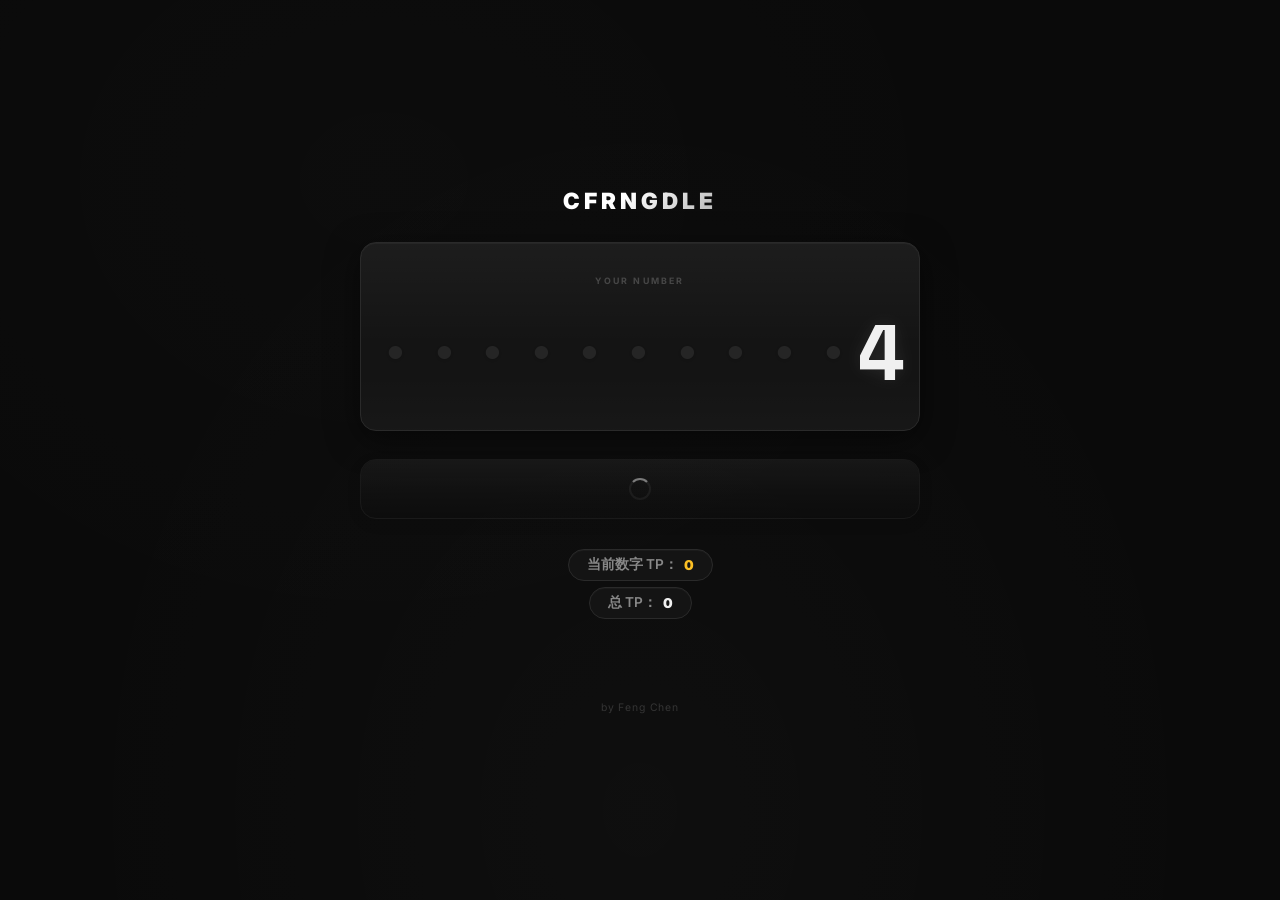
==== index.html @ b54a97be "Add files via upload" ====
<!DOCTYPE html>
<html lang="zh-CN">
<head>
    <meta charset="UTF-8" />
    <meta name="viewport" content="width=device-width, initial-scale=1.0" />
    <title>CFRNGDLE 1.0</title>

    <link rel="preconnect" href="https://fonts.googleapis.com" />
    <link rel="preconnect" href="https://fonts.gstatic.com" crossorigin />
    <link href="https://fonts.googleapis.com/css2?family=Inter:opsz,wght@14..32,400;14..32,700;14..32,900&family=Space+Mono:wght@400;700&display=swap" rel="stylesheet" />
    <link rel="stylesheet" href="style.css" />
</head>
<body>

    <div class="app" role="main">
        <h1 class="title">CFRNGDLE</h1>

        <div class="number-card" id="numberCard">
            <div class="number-card__label">Your Number</div>
            <div class="number-card__digits" id="digitsContainer">
                <!-- 11 个占位符，JS 会填充 -->
            </div>
        </div>

        <button class="btn-generate" id="generateBtn" aria-label="生成新的11位随机数">
            <span class="btn__text">Generate</span>
            <span class="btn__spinner"></span>
        </button>

        <!-- 徽章 & 得分区域 -->
        <div class="badge-area" id="badgeArea">
            <div class="badge-area__scores">
                <div class="badge-score-item">
                    <span class="badge-score-label">当前数字 TP：</span>
                    <span class="badge-score-value" id="currentScore">0</span>
                </div>
                <div class="badge-score-item">
                    <span class="badge-score-label">总 TP：</span>
                    <span class="badge-score-value" id="totalScore">0</span>
                </div>
            </div>
            <div class="badge-list" id="badgeList"></div>
        </div>

        <div class="footer">by Feng Chen</div>
    </div>

    <script src="badge-utils.js"></script>
    <script src="badge-defs.js"></script>
    <script src="badges.js"></script>
    <script src="app.js"></script>
</body>
</html>
---- style.css ----
/* ===== 完全复刻原版 RNGdle 样式 ===== */
*,
*::before,
*::after {
    margin: 0;
    padding: 0;
    box-sizing: border-box;
}

:root {
    /* 原版色彩变量（取自 rngdle.com） */
    --background: #0a0a0a;
    --surface: #141414;
    --surface-raised: #1e1e1e;
    --surface-dim: #0f0f0f;
    --outline: #2a2a2a;
    --outline-strong: #4a4a4a;
    --prose: #f0f0f0;
    --prose-2: #b8b8b8;
    --prose-3: #5a5a5a;
    --radius: 16px;
    --font-ui: 'Inter', -apple-system, BlinkMacSystemFont, sans-serif;
    --font-mono: 'Space Mono', 'Courier New', monospace;

    /* 九种稀有度颜色（完全匹配原版） */
    --rarity-平庸: #b0b0b0;
    --rarity-普通: #6ee7b7;
    --rarity-罕见: #93c5fd;
    --rarity-稀有: #a78bfa;
    --rarity-史诗: #fbbf24;
    --rarity-传说: #f472b6;
    --rarity-神话: #34d399;
    --rarity-超越: #60a5fa;
    --rarity-终结: #f87171;
}

html {
    font-size: 16px;
    -webkit-font-smoothing: antialiased;
}

body {
    background: var(--background);
    color: var(--prose);
    font-family: var(--font-ui);
    min-height: 100dvh;
    display: flex;
    align-items: center;
    justify-content: center;
    padding: 20px;
    /* 原版背景径向渐变 – 更淡的辉光 */
    background-image:
        radial-gradient(ellipse at 50% 90%, rgba(255, 255, 255, 0.018) 0%, transparent 65%),
        radial-gradient(ellipse at 30% 20%, rgba(255, 255, 255, 0.01) 0%, transparent 50%);
}

.app {
    width: 100%;
    max-width: 560px;
    display: flex;
    flex-direction: column;
    align-items: center;
    gap: 28px;
}

/* ===== 标题 ===== */
.title {
    font-size: 1.4rem;
    font-weight: 900;
    letter-spacing: 0.18em;
    text-transform: uppercase;
    color: var(--prose);
    text-align: center;
    background: linear-gradient(135deg, #fff 40%, var(--prose-2) 100%);
    -webkit-background-clip: text;
    -webkit-text-fill-color: transparent;
    background-clip: text;
    filter: drop-shadow(0 0 30px rgba(255, 255, 255, 0.04));
}

/* ===== 数字卡片（完全原版细节） ===== */
.number-card {
    width: 100%;
    background: var(--surface);
    border: 1px solid var(--outline);
    border-radius: var(--radius);
    padding: 32px 20px 28px;
    display: flex;
    flex-direction: column;
    align-items: center;
    gap: 6px;
    position: relative;
    overflow: hidden;
    transition: border-color 0.4s ease, box-shadow 0.4s ease;
    box-shadow: 0 8px 32px rgba(0, 0, 0, 0.5), inset 0 1px 0 rgba(255, 255, 255, 0.04);
}

/* 顶部光泽层 – 更柔和 */
.number-card::before {
    content: '';
    position: absolute;
    inset: -1px -1px auto -1px;
    height: 55%;
    background: linear-gradient(180deg, rgba(255, 255, 255, 0.04) 0%, transparent 100%);
    pointer-events: none;
    border-radius: var(--radius) var(--radius) 0 0;
}

/* 底部微弱反光 */
.number-card::after {
    content: '';
    position: absolute;
    inset: auto -1px -1px -1px;
    height: 30%;
    background: linear-gradient(0deg, rgba(255, 255, 255, 0.015) 0%, transparent 100%);
    pointer-events: none;
    border-radius: 0 0 var(--radius) var(--radius);
}

.number-card__label {
    font-size: 0.55rem;
    font-weight: 700;
    letter-spacing: 0.25em;
    text-transform: uppercase;
    color: var(--prose-3);
    position: relative;
    z-index: 1;
    margin-bottom: 6px;
    opacity: 0.7;
}

.number-card__digits {
    display: flex;
    justify-content: center;
    align-items: center;
    gap: 0.04em;
    font-family: var(--font-mono);
    font-weight: 700;
    font-size: clamp(2.4rem, 10vw, 4.4rem);
    letter-spacing: 0.04em;
    color: var(--prose);
    text-shadow: 0 1px 3px rgba(0, 0, 0, 0.5);
    position: relative;
    z-index: 1;
    min-height: 1.4em;
    filter: drop-shadow(0 0 8px rgba(255, 255, 255, 0.03));
}

.digit {
    display: inline-block;
    transition: color 0.15s ease, transform 0.25s cubic-bezier(0.34, 1.56, 0.64, 1), opacity 0.2s ease;
    min-width: 0.5em;
    text-align: center;
    color: var(--prose-3);
    opacity: 0.25;
    font-weight: 700;
}

.digit--active {
    color: var(--prose);
    opacity: 1;
    transform: scale(1.12);
    text-shadow: 0 0 20px rgba(255, 255, 255, 0.08);
}

.digit--revealed {
    color: var(--prose);
    opacity: 1;
    transform: scale(1);
    text-shadow: 0 0 12px rgba(255, 255, 255, 0.04);
}

.digit--leading-zero {
    opacity: 0.18 !important;
    color: var(--prose-3) !important;
    transform: scale(0.92) !important;
}

/* 卡片发光（边框和阴影） */
.number-card--glow {
    border-color: var(--outline-strong);
    box-shadow: 0 8px 40px rgba(255, 255, 255, 0.04), inset 0 0 40px rgba(255, 255, 255, 0.01);
}

/* ===== 生成按钮（原版风格） ===== */
.btn-generate {
    width: 100%;
    padding: 18px 12px;
    background: linear-gradient(180deg, #1e1e1e 0%, #0e0e0e 100%);
    color: #fff;
    font-family: var(--font-ui);
    font-size: 1.05rem;
    font-weight: 900;
    letter-spacing: 0.22em;
    text-transform: uppercase;
    border: 1px solid var(--outline);
    border-radius: var(--radius);
    cursor: pointer;
    transition: all 0.2s cubic-bezier(0.34, 1.56, 0.64, 1);
    position: relative;
    overflow: hidden;
    user-select: none;
    box-shadow: 0 4px 20px rgba(0, 0, 0, 0.4), inset 0 1px 0 rgba(255, 255, 255, 0.04);
    display: flex;
    align-items: center;
    justify-content: center;
}

.btn-generate::before {
    content: '';
    position: absolute;
    inset: 0;
    background: linear-gradient(180deg, rgba(255, 255, 255, 0.04) 0%, transparent 60%);
    pointer-events: none;
    border-radius: var(--radius);
}

.btn-generate:hover:not(:disabled) {
    background: linear-gradient(180deg, #2e2e2e 0%, #1a1a1a 100%);
    border-color: var(--outline-strong);
    transform: scale(1.015);
    box-shadow: 0 8px 32px rgba(0, 0, 0, 0.5), inset 0 1px 0 rgba(255, 255, 255, 0.06);
}

.btn-generate:active:not(:disabled) {
    transform: scale(0.97);
    box-shadow: 0 2px 8px rgba(0, 0, 0, 0.2);
    transition-duration: 0.06s;
}

.btn-generate:disabled {
    opacity: 0.45;
    cursor: not-allowed;
    transform: none;
    box-shadow: 0 4px 16px rgba(0, 0, 0, 0.2);
}

.btn-generate .btn__text {
    transition: opacity 0.2s ease;
    position: relative;
    z-index: 1;
}

.btn-generate .btn__spinner {
    display: none;
    width: 22px;
    height: 22px;
    border: 2.5px solid rgba(255, 255, 255, 0.12);
    border-top-color: #fff;
    border-radius: 50%;
    animation: spin 0.7s linear infinite;
    z-index: 1;
}

.btn-generate.is-loading .btn__text {
    display: none;
}
.btn-generate.is-loading .btn__spinner {
    display: block;
}

@keyframes spin {
    to { transform: rotate(360deg); }
}

/* ===== 徽章区域 ===== */
.badge-area {
    width: 100%;
    display: flex;
    flex-direction: column;
    align-items: center;
    gap: 14px;
    margin-top: 2px;
}

.badge-area__scores {
    display: flex;
    flex-direction: column;
    align-items: center;
    gap: 6px;
    width: 100%;
}

.badge-score-item {
    display: flex;
    align-items: center;
    gap: 6px;
    font-size: 0.85rem;
    font-weight: 600;
    color: var(--prose-2);
    background: var(--surface);
    padding: 6px 18px;
    border-radius: 40px;
    border: 1px solid var(--outline);
    box-shadow: inset 0 1px 0 rgba(255, 255, 255, 0.03);
}

.badge-score-label {
    opacity: 0.7;
}

.badge-score-value {
    color: var(--prose);
    font-weight: 900;
}
#currentScore {
    color: #fbbf24;
}

.badge-list {
    display: flex;
    flex-wrap: wrap;
    justify-content: center;
    gap: 8px;
    min-height: 38px;
    padding: 2px 0;
}

/* ===== 徽章药丸（完全原版风格） ===== */
.badge-pill {
    display: inline-flex;
    align-items: center;
    gap: 0.3rem;
    padding: 0.25rem 0.7rem 0.25rem 0.5rem;
    border-radius: 9999px;
    font-family: var(--font-ui);
    font-size: 0.75rem;
    font-weight: 600;
    background: var(--surface-raised);
    border: 1px solid var(--outline);
    color: var(--prose-2);
    transition: transform 0.15s ease, border-color 0.2s ease, box-shadow 0.2s ease;
    box-shadow: inset 0 1px 0 rgba(255, 255, 255, 0.03);
    background-image: radial-gradient(circle at 30% 30%, rgba(255, 255, 255, 0.04) 0%, transparent 70%);
    cursor: default;
}

.badge-pill:hover {
    transform: translateY(-1px) scale(1.02);
    box-shadow: 0 6px 16px rgba(0, 0, 0, 0.4);
}

.badge-pill .badge-emoji {
    font-size: 1rem;
    line-height: 1;
    filter: drop-shadow(0 1px 2px rgba(0, 0, 0, 0.3));
}

.badge-pill .badge-name {
    color: var(--prose);
    font-weight: 600;
}

.badge-pill .badge-rarity {
    font-size: 0.5rem;
    font-weight: 700;
    letter-spacing: 0.08em;
    text-transform: uppercase;
    padding: 2px 10px;
    border-radius: 20px;
    background: rgba(255, 255, 255, 0.05);
    border: 1px solid currentColor;
    line-height: 1.4;
    opacity: 0.9;
}

.badge-pill .badge-score {
    font-size: 0.55rem;
    font-weight: 700;
    letter-spacing: 0.04em;
    padding: 2px 10px;
    border-radius: 20px;
    background: rgba(255, 255, 255, 0.05);
    border: 1px solid rgba(255, 255, 255, 0.12);
    color: var(--prose-2);
    line-height: 1.4;
    white-space: nowrap;
}

/* 九个稀有度颜色 + 外发光（完全匹配原版色值） */
.badge-pill--平庸 {
    border-color: var(--rarity-平庸);
    color: var(--rarity-平庸);
    background: rgba(176, 176, 176, 0.07);
    box-shadow: 0 0 6px rgba(176, 176, 176, 0.1);
}
.badge-pill--平庸 .badge-rarity {
    color: var(--rarity-平庸);
    border-color: var(--rarity-平庸);
}

.badge-pill--普通 {
    border-color: var(--rarity-普通);
    color: var(--rarity-普通);
    background: rgba(110, 231, 183, 0.07);
    box-shadow: 0 0 8px rgba(110, 231, 183, 0.15);
}
.badge-pill--普通 .badge-rarity {
    color: var(--rarity-普通);
    border-color: var(--rarity-普通);
}

.badge-pill--罕见 {
    border-color: var(--rarity-罕见);
    color: var(--rarity-罕见);
    background: rgba(147, 197, 253, 0.07);
    box-shadow: 0 0 10px rgba(147, 197, 253, 0.2);
}
.badge-pill--罕见 .badge-rarity {
    color: var(--rarity-罕见);
    border-color: var(--rarity-罕见);
}

.badge-pill--稀有 {
    border-color: var(--rarity-稀有);
    color: var(--rarity-稀有);
    background: rgba(167, 139, 250, 0.07);
    box-shadow: 0 0 12px rgba(167, 139, 250, 0.25);
}
.badge-pill--稀有 .badge-rarity {
    color: var(--rarity-稀有);
    border-color: var(--rarity-稀有);
}

.badge-pill--史诗 {
    border-color: var(--rarity-史诗);
    color: var(--rarity-史诗);
    background: rgba(251, 191, 36, 0.07);
    box-shadow: 0 0 14px rgba(251, 191, 36, 0.3);
}
.badge-pill--史诗 .badge-rarity {
    color: var(--rarity-史诗);
    border-color: var(--rarity-史诗);
}

.badge-pill--传说 {
    border-color: var(--rarity-传说);
    color: var(--rarity-传说);
    background: rgba(244, 114, 182, 0.07);
    box-shadow: 0 0 16px rgba(244, 114, 182, 0.35);
}
.badge-pill--传说 .badge-rarity {
    color: var(--rarity-传说);
    border-color: var(--rarity-传说);
}

.badge-pill--神话 {
    border-color: var(--rarity-神话);
    color: var(--rarity-神话);
    background: rgba(52, 211, 153, 0.07);
    box-shadow: 0 0 18px rgba(52, 211, 153, 0.4);
}
.badge-pill--神话 .badge-rarity {
    color: var(--rarity-神话);
    border-color: var(--rarity-神话);
}

.badge-pill--超越 {
    border-color: var(--rarity-超越);
    color: var(--rarity-超越);
    background: rgba(96, 165, 250, 0.07);
    box-shadow: 0 0 20px rgba(96, 165, 250, 0.45);
}
.badge-pill--超越 .badge-rarity {
    color: var(--rarity-超越);
    border-color: var(--rarity-超越);
}

.badge-pill--终结 {
    border-color: var(--rarity-终结);
    color: var(--rarity-终结);
    background: rgba(248, 113, 113, 0.07);
    box-shadow: 0 0 24px rgba(248, 113, 113, 0.5);
}
.badge-pill--终结 .badge-rarity {
    color: var(--rarity-终结);
    border-color: var(--rarity-终结);
}

/* ===== 已获得但当前不活跃的徽章 ===== */
.badge-pill--inactive {
    opacity: 0.3;
    filter: grayscale(0.3);
    transition: opacity 0.3s ease, filter 0.3s ease;
}

/* ===== 徽章分隔线 ===== */
.badge-separator {
    width: 100%;
    display: flex;
    justify-content: center;
    margin: 8px 0 4px;
}
.badge-separator > span {
    display: flex;
    align-items: center;
    gap: 12px;
    width: 100%;
    max-width: 360px;
}
.badge-separator__line {
    flex: 1;
    height: 1px;
    background: var(--outline);
    opacity: 0.5;
}
.badge-separator__label {
    font-size: 0.65rem;
    font-weight: 700;
    letter-spacing: 0.12em;
    text-transform: uppercase;
    color: var(--prose-3);
    white-space: nowrap;
}

/* ===== 加载更多 ===== */
.badge-load-more {
    width: 100%;
    display: flex;
    justify-content: center;
    margin-top: 8px;
}
.badge-load-more__btn {
    background: var(--surface);
    color: var(--prose-2);
    font-family: var(--font-ui);
    font-size: 0.72rem;
    font-weight: 600;
    padding: 7px 22px;
    border: 1px solid var(--outline);
    border-radius: 40px;
    cursor: pointer;
    transition: all 0.2s ease;
    letter-spacing: 0.04em;
}
.badge-load-more__btn:hover {
    background: var(--surface-raised);
    color: var(--prose);
    border-color: var(--outline-strong);
}
.badge-load-more__btn:active {
    transform: scale(0.96);
}

/* ===== 新徽章提示文字 ===== */
.badge-more-hint {
    display: inline-block;
    font-size: 0.65rem;
    color: var(--prose-3);
    font-weight: 500;
    padding: 4px 8px;
    opacity: 0.7;
}

/* ===== 新徽章标签 ===== */
.badge-new {
    display: inline-block;
    font-size: 0.55rem;
    font-weight: 900;
    color: #fbbf24;
    background: rgba(251, 191, 36, 0.15);
    padding: 0 6px;
    border-radius: 4px;
    border: 1px solid #fbbf24;
    text-transform: uppercase;
    letter-spacing: 0.05em;
    animation: pulse-new 0.8s ease-in-out infinite alternate;
}

@keyframes pulse-new {
    0% { opacity: 0.6; transform: scale(0.95); }
    100% { opacity: 1; transform: scale(1.05); }
}

/* ===== 底部 ===== */
.footer {
    font-size: 0.65rem;
    color: var(--prose-3);
    letter-spacing: 0.08em;
    text-align: center;
    margin-top: 2px;
    opacity: 0.5;
    font-weight: 400;
}

/* ===== 响应式微调 ===== */
@media (max-width: 480px) {
    .number-card {
        padding: 22px 14px 20px;
    }
    .number-card__digits {
        font-size: clamp(1.8rem, 12vw, 3.2rem);
    }
    .btn-generate {
        font-size: 0.9rem;
        padding: 16px 12px;
        letter-spacing: 0.18em;
    }
    .title {
        font-size: 1.1rem;
        letter-spacing: 0.14em;
    }
    .badge-score-item {
        font-size: 0.8rem;
        padding: 4px 14px;
    }
    .badge-pill {
        font-size: 0.7rem;
        padding: 0.2rem 0.6rem 0.2rem 0.4rem;
        gap: 0.2rem;
    }
    .badge-pill .badge-emoji {
        font-size: 0.85rem;
    }
    .badge-pill .badge-rarity {
        font-size: 0.45rem;
        padding: 1px 8px;
    }
    .badge-pill .badge-score {
        font-size: 0.5rem;
        padding: 1px 8px;
    }
    .badge-separator__label { font-size: 0.55rem; }
    .badge-load-more__btn { font-size: 0.65rem; padding: 5px 16px; }
    .app {
        gap: 20px;
    }
}
@media (max-width: 380px) {
    .number-card__digits {
        font-size: clamp(1.4rem, 10vw, 2.4rem);
    }
    .badge-pill {
        font-size: 0.6rem;
        padding: 0.15rem 0.5rem 0.15rem 0.3rem;
        gap: 0.15rem;
    }
    .badge-pill .badge-rarity,
    .badge-pill .badge-score {
        font-size: 0.4rem;
        padding: 0 6px;
    }
}
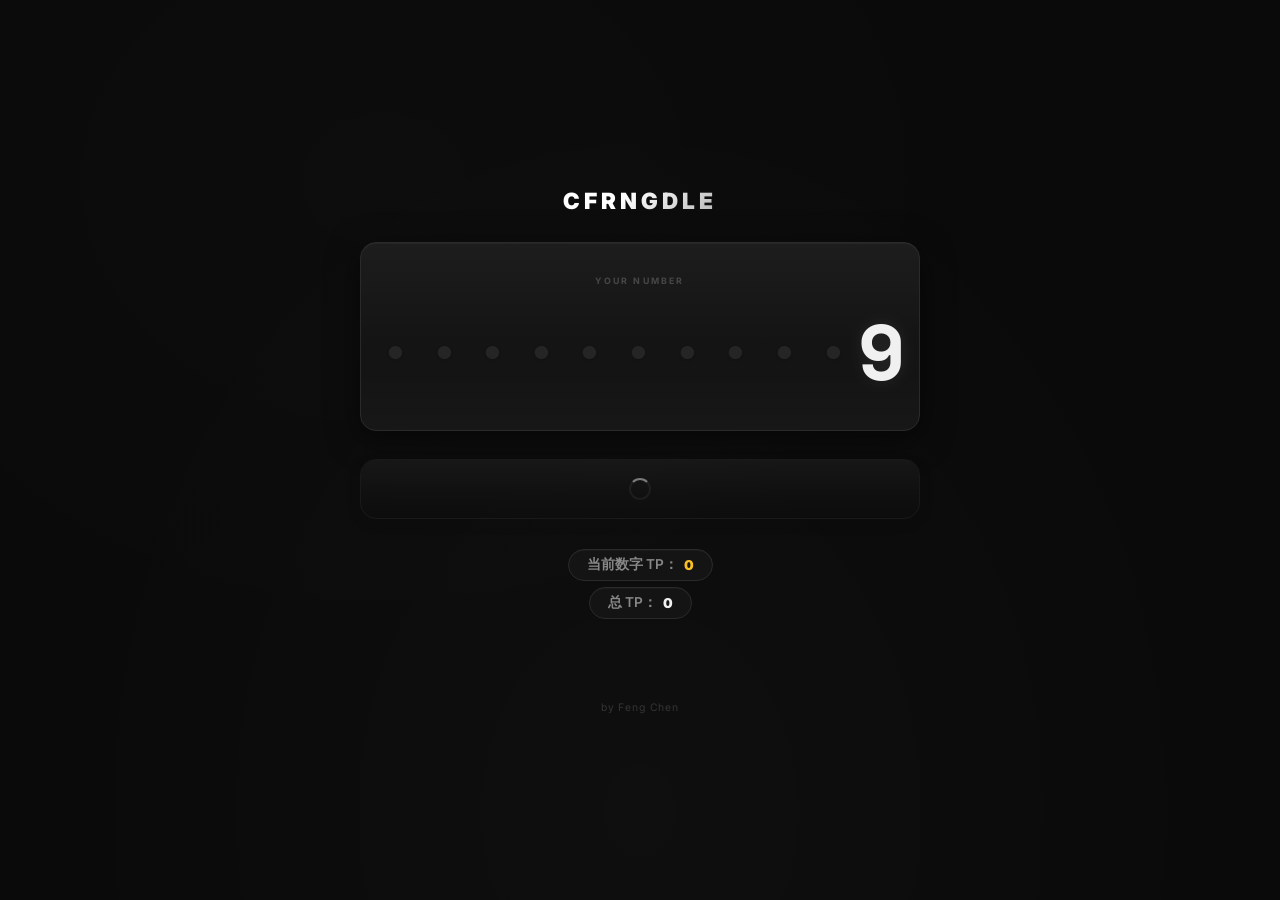
==== commit 3e943f73: "1.1" ====
--- a/index.html
+++ b/index.html
@@ -3,7 +3,7 @@
 <head>
     <meta charset="UTF-8" />
     <meta name="viewport" content="width=device-width, initial-scale=1.0" />
-    <title>CFRNGDLE 1.0</title>
+    <title>CFRNGDLE 1.1</title>
 
     <link rel="preconnect" href="https://fonts.googleapis.com" />
     <link rel="preconnect" href="https://fonts.gstatic.com" crossorigin />
@@ -18,7 +18,6 @@
         <div class="number-card" id="numberCard">
             <div class="number-card__label">Your Number</div>
             <div class="number-card__digits" id="digitsContainer">
-                <!-- 11 个占位符，JS 会填充 -->
             </div>
         </div>
 
@@ -27,7 +26,6 @@
             <span class="btn__spinner"></span>
         </button>
 
-        <!-- 徽章 & 得分区域 -->
         <div class="badge-area" id="badgeArea">
             <div class="badge-area__scores">
                 <div class="badge-score-item">
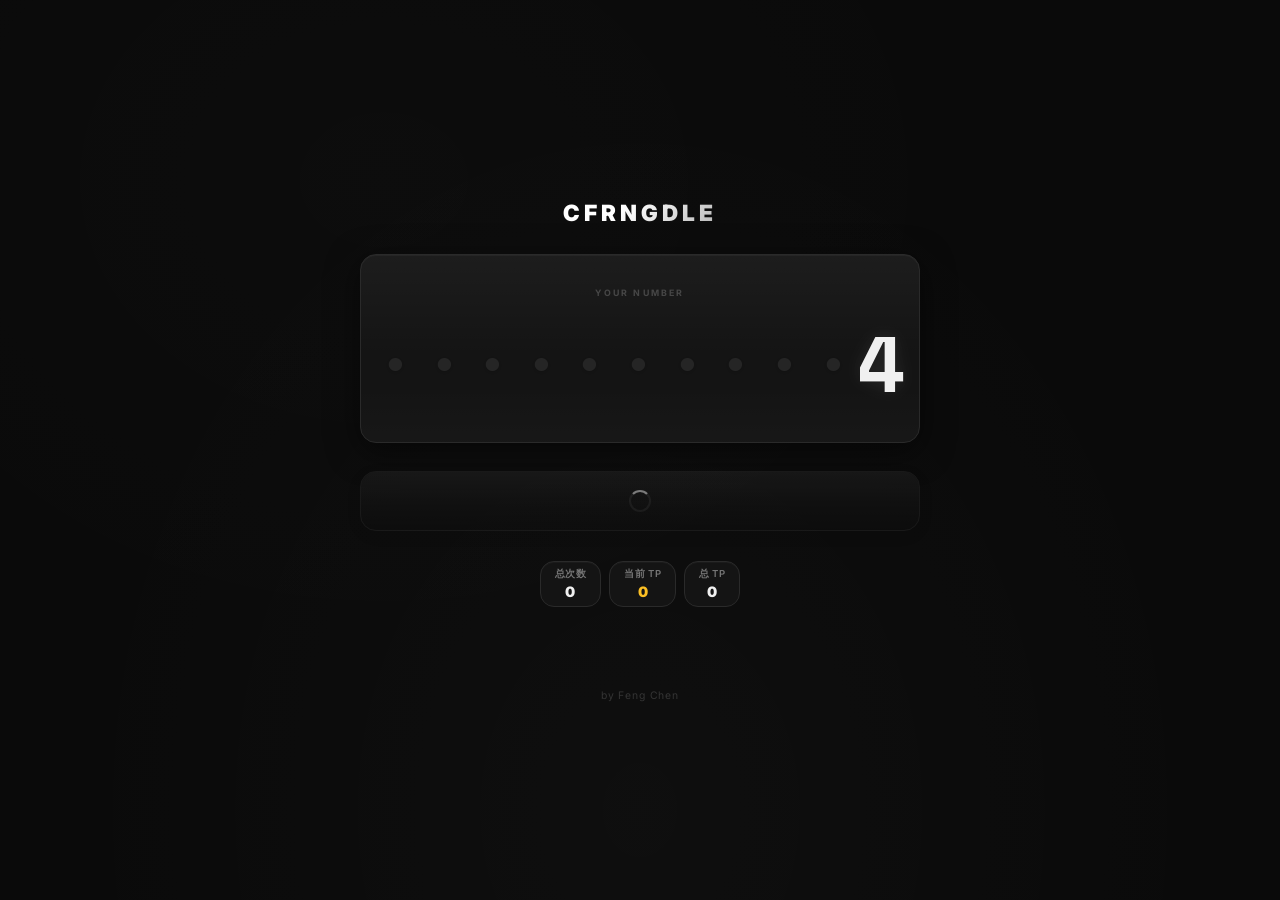
==== commit f6c560f9: "Add files via upload" ====
--- a/index.html
+++ b/index.html
@@ -28,13 +28,22 @@
 
         <div class="badge-area" id="badgeArea">
             <div class="badge-area__scores">
-                <div class="badge-score-item">
-                    <span class="badge-score-label">当前数字 TP：</span>
+                <div class="badge-score-stats">
+                    <span class="badge-score-label">总次数</span>
+                    <span class="badge-score-value" id="rollCount">0</span>
+                </div>
+                <div class="badge-score-stats">
+                    <span class="badge-score-label">当前 TP</span>
                     <span class="badge-score-value" id="currentScore">0</span>
                 </div>
-                <div class="badge-score-item">
-                    <span class="badge-score-label">总 TP：</span>
+                <div class="badge-score-stats">
+                    <span class="badge-score-label">总 TP</span>
                     <span class="badge-score-value" id="totalScore">0</span>
+                </div>
+                <div class="badge-score-stats" id="bestRollBox" style="display:none">
+                    <span class="badge-score-label">最佳</span>
+                    <span class="badge-score-best-num" id="bestRollNum"></span>
+                    <span class="badge-score-best-tp" id="bestRollTP"></span>
                 </div>
             </div>
             <div class="badge-list" id="badgeList"></div>
--- a/style.css
+++ b/style.css
@@ -275,36 +275,62 @@
 
 .badge-area__scores {
     display: flex;
+    flex-wrap: wrap;
+    justify-content: center;
+    align-items: center;
+    gap: 8px;
+    width: 100%;
+}
+
+.badge-score-stats {
+    display: flex;
     flex-direction: column;
     align-items: center;
-    gap: 6px;
-    width: 100%;
-}
-
-.badge-score-item {
-    display: flex;
-    align-items: center;
-    gap: 6px;
-    font-size: 0.85rem;
+    gap: 2px;
+    font-size: 0.7rem;
     font-weight: 600;
     color: var(--prose-2);
     background: var(--surface);
-    padding: 6px 18px;
-    border-radius: 40px;
+    padding: 6px 14px;
+    border-radius: 14px;
     border: 1px solid var(--outline);
     box-shadow: inset 0 1px 0 rgba(255, 255, 255, 0.03);
 }
 
 .badge-score-label {
-    opacity: 0.7;
+    opacity: 0.6;
+    font-size: 0.6rem;
+    letter-spacing: 0.06em;
+    text-transform: uppercase;
 }
 
 .badge-score-value {
     color: var(--prose);
     font-weight: 900;
-}
+    font-size: 0.9rem;
+}
+
 #currentScore {
     color: #fbbf24;
+}
+
+.badge-score-best-num {
+    color: #60a5fa;
+    font-weight: 900;
+    font-size: 0.75rem;
+    font-family: var(--font-mono);
+    letter-spacing: 0.04em;
+}
+
+.badge-score-best-tp {
+    color: #fbbf24;
+    font-weight: 700;
+    font-size: 0.7rem;
+}
+
+#bestRollBox {
+    background: rgba(96, 165, 250, 0.08);
+    border-color: rgba(96, 165, 250, 0.3);
 }
 
 .badge-list {
@@ -600,7 +626,7 @@
         font-size: 1.1rem;
         letter-spacing: 0.14em;
     }
-    .badge-score-item {
+    .badge-score-stats {
         font-size: 0.8rem;
         padding: 4px 14px;
     }
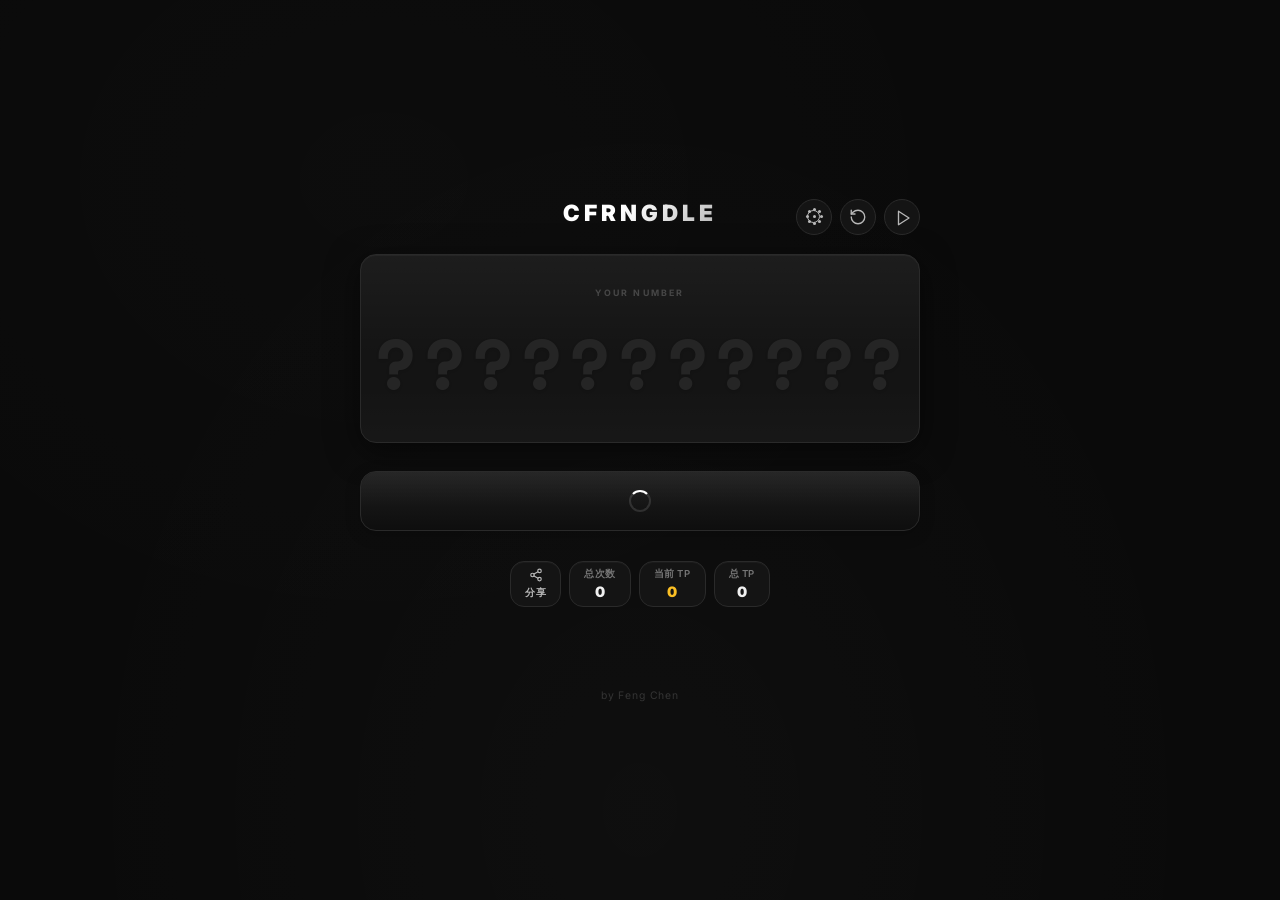
==== commit 86ac2ae8: "1.2" ====
--- a/index.html
+++ b/index.html
@@ -1,60 +1,79 @@
-<!DOCTYPE html>
-<html lang="zh-CN">
-<head>
-    <meta charset="UTF-8" />
-    <meta name="viewport" content="width=device-width, initial-scale=1.0" />
-    <title>CFRNGDLE 1.1</title>
-
-    <link rel="preconnect" href="https://fonts.googleapis.com" />
-    <link rel="preconnect" href="https://fonts.gstatic.com" crossorigin />
-    <link href="https://fonts.googleapis.com/css2?family=Inter:opsz,wght@14..32,400;14..32,700;14..32,900&family=Space+Mono:wght@400;700&display=swap" rel="stylesheet" />
-    <link rel="stylesheet" href="style.css" />
-</head>
-<body>
-
-    <div class="app" role="main">
-        <h1 class="title">CFRNGDLE</h1>
-
-        <div class="number-card" id="numberCard">
-            <div class="number-card__label">Your Number</div>
-            <div class="number-card__digits" id="digitsContainer">
-            </div>
-        </div>
-
-        <button class="btn-generate" id="generateBtn" aria-label="生成新的11位随机数">
-            <span class="btn__text">Generate</span>
-            <span class="btn__spinner"></span>
-        </button>
-
-        <div class="badge-area" id="badgeArea">
-            <div class="badge-area__scores">
-                <div class="badge-score-stats">
-                    <span class="badge-score-label">总次数</span>
-                    <span class="badge-score-value" id="rollCount">0</span>
-                </div>
-                <div class="badge-score-stats">
-                    <span class="badge-score-label">当前 TP</span>
-                    <span class="badge-score-value" id="currentScore">0</span>
-                </div>
-                <div class="badge-score-stats">
-                    <span class="badge-score-label">总 TP</span>
-                    <span class="badge-score-value" id="totalScore">0</span>
-                </div>
-                <div class="badge-score-stats" id="bestRollBox" style="display:none">
-                    <span class="badge-score-label">最佳</span>
-                    <span class="badge-score-best-num" id="bestRollNum"></span>
-                    <span class="badge-score-best-tp" id="bestRollTP"></span>
-                </div>
-            </div>
-            <div class="badge-list" id="badgeList"></div>
-        </div>
-
-        <div class="footer">by Feng Chen</div>
-    </div>
-
-    <script src="badge-utils.js"></script>
-    <script src="badge-defs.js"></script>
-    <script src="badges.js"></script>
-    <script src="app.js"></script>
-</body>
+<!DOCTYPE html>
+<html lang="zh-CN">
+<head>
+    <meta charset="UTF-8" />
+    <meta name="viewport" content="width=device-width, initial-scale=1.0" />
+    <title>CFRNGDLE 1.2</title>
+
+    <link rel="preconnect" href="https://fonts.googleapis.com" />
+    <link rel="preconnect" href="https://fonts.gstatic.com" crossorigin />
+    <link href="https://fonts.googleapis.com/css2?family=Inter:opsz,wght@14..32,400;14..32,700;14..32,900&family=Space+Mono:wght@400;700&display=swap" rel="stylesheet" />
+    <link rel="stylesheet" href="style.css" />
+</head>
+<body>
+
+    <div class="app" role="main">
+
+        <div class="toast" id="toast">已复制至剪贴板</div>
+
+        <div class="header-actions">
+            <button class="theme-toggle" id="themeToggle" aria-label="切换主题" title="切换主题"></button>
+            <button class="btn-icon btn-reset" id="resetBtn" aria-label="重置数据" title="重置数据">
+                <svg xmlns="http://www.w3.org/2000/svg" viewBox="0 0 24 24" fill="none" stroke="currentColor" stroke-width="2" stroke-linecap="round" stroke-linejoin="round"><path d="M3 12a9 9 0 1 0 9-9 9.75 9.75 0 0 0-6.74 2.74L3 8"/><path d="M3 3v5h5"/></svg>
+            </button>
+            <button class="btn-icon btn-auto" id="autoBtn" aria-label="自动随机" title="自动随机">
+                <svg class="auto-icon-play" xmlns="http://www.w3.org/2000/svg" viewBox="0 0 24 24" fill="none" stroke="currentColor" stroke-width="2" stroke-linecap="round" stroke-linejoin="round"><polygon points="6 3 20 12 6 21 6 3"/></svg>
+                <svg class="auto-icon-pause" xmlns="http://www.w3.org/2000/svg" viewBox="0 0 24 24" fill="none" stroke="currentColor" stroke-width="2" stroke-linecap="round" stroke-linejoin="round"><rect width="4" height="16" x="6" y="4"/><rect width="4" height="16" x="14" y="4"/></svg>
+            </button>
+        </div>
+
+        <h1 class="title">CFRNGDLE</h1>
+
+        <div class="number-card" id="numberCard">
+            <div class="number-card__label">Your Number</div>
+            <div class="number-card__digits" id="digitsContainer">
+            </div>
+        </div>
+
+        <button class="btn-generate" id="generateBtn" aria-label="生成新的11位随机数">
+            <span class="btn__text">Generate</span>
+            <span class="btn__spinner"></span>
+        </button>
+
+        <div class="badge-area" id="badgeArea">
+            <div class="badge-area__scores">
+                <button class="badge-score-stats btn-share" id="shareBtn" aria-label="分享">
+                    <svg class="share-icon" xmlns="http://www.w3.org/2000/svg" viewBox="0 0 24 24" fill="none" stroke="currentColor" stroke-width="2" stroke-linecap="round" stroke-linejoin="round"><circle cx="18" cy="5" r="3"/><circle cx="6" cy="12" r="3"/><circle cx="18" cy="19" r="3"/><line x1="8.59" x2="15.42" y1="13.51" y2="17.49"/><line x1="15.41" x2="8.59" y1="6.51" y2="10.49"/></svg>
+                    <span class="share-text">分享</span>
+                    <svg class="share-check" xmlns="http://www.w3.org/2000/svg" viewBox="0 0 24 24" fill="none" stroke="currentColor" stroke-width="2" stroke-linecap="round" stroke-linejoin="round"><path d="M20 6 9 17l-5-5"/></svg>
+                </button>
+                <div class="badge-score-stats">
+                    <span class="badge-score-label">总次数</span>
+                    <span class="badge-score-value" id="rollCount">0</span>
+                </div>
+                <div class="badge-score-stats">
+                    <span class="badge-score-label">当前 TP</span>
+                    <span class="badge-score-value" id="currentScore">0</span>
+                </div>
+                <div class="badge-score-stats">
+                    <span class="badge-score-label">总 TP</span>
+                    <span class="badge-score-value" id="totalScore">0</span>
+                </div>
+                <div class="badge-score-stats" id="bestRollBox" style="display:none">
+                    <span class="badge-score-label">最佳</span>
+                    <span class="badge-score-best-num" id="bestRollNum"></span>
+                    <span class="badge-score-best-tp" id="bestRollTP"></span>
+                </div>
+            </div>
+            <div class="badge-list" id="badgeList"></div>
+        </div>
+
+        <div class="footer">by Feng Chen</div>
+    </div>
+
+    <script src="badge-utils.js"></script>
+    <script src="badge-defs.js"></script>
+    <script src="badges.js"></script>
+    <script src="app.js"></script>
+</body>
 </html>
--- a/style.css
+++ b/style.css
@@ -34,6 +34,107 @@
     --rarity-终结: #f87171;
 }
 
+/* ===== 亮色主题变量 ===== */
+html[data-theme="light"] {
+    --background: #f1f1f1;
+    --surface: #ffffff;
+    --surface-raised: #f5f5f5;
+    --surface-dim: #e8e8e8;
+    --outline: #d4d4d4;
+    --outline-strong: #a0a0a0;
+    --prose: #1a1a1a;
+    --prose-2: #5a5a5a;
+    --prose-3: #999999;
+}
+
+html[data-theme="light"] body {
+    background-image:
+        radial-gradient(ellipse at 50% 90%, rgba(0, 0, 0, 0.03) 0%, transparent 65%),
+        radial-gradient(ellipse at 30% 20%, rgba(0, 0, 0, 0.02) 0%, transparent 50%);
+}
+
+html[data-theme="light"] .title {
+    background: linear-gradient(135deg, #1a1a1a 40%, #555 100%);
+    -webkit-background-clip: text;
+    -webkit-text-fill-color: transparent;
+    background-clip: text;
+    filter: drop-shadow(0 0 30px rgba(0, 0, 0, 0.04));
+}
+
+html[data-theme="light"] .number-card {
+    box-shadow: 0 8px 32px rgba(0, 0, 0, 0.08), inset 0 1px 0 rgba(0, 0, 0, 0.04);
+}
+
+html[data-theme="light"] .number-card::before {
+    background: linear-gradient(180deg, rgba(0, 0, 0, 0.02) 0%, transparent 100%);
+}
+
+html[data-theme="light"] .number-card::after {
+    background: linear-gradient(0deg, rgba(0, 0, 0, 0.01) 0%, transparent 100%);
+}
+
+html[data-theme="light"] .number-card--glow {
+    box-shadow: 0 8px 40px rgba(0, 0, 0, 0.06), inset 0 0 40px rgba(0, 0, 0, 0.02);
+}
+
+html[data-theme="light"] .digit--active {
+    text-shadow: 0 0 20px rgba(0, 0, 0, 0.06);
+}
+
+html[data-theme="light"] .digit--revealed {
+    text-shadow: 0 0 12px rgba(0, 0, 0, 0.03);
+}
+
+html[data-theme="light"] .btn-generate {
+    background: linear-gradient(180deg, #f0f0f0 0%, #e0e0e0 100%);
+    color: #1a1a1a;
+    box-shadow: 0 4px 20px rgba(0, 0, 0, 0.08), inset 0 1px 0 rgba(255, 255, 255, 0.6);
+}
+
+html[data-theme="light"] .btn-generate::before {
+    background: linear-gradient(180deg, rgba(255, 255, 255, 0.5) 0%, transparent 60%);
+}
+
+html[data-theme="light"] .btn-generate:hover:not(:disabled) {
+    background: linear-gradient(180deg, #e8e8e8 0%, #d4d4d4 100%);
+    box-shadow: 0 8px 32px rgba(0, 0, 0, 0.1), inset 0 1px 0 rgba(255, 255, 255, 0.7);
+}
+
+html[data-theme="light"] .btn-generate .btn__spinner {
+    border-color: rgba(0, 0, 0, 0.12);
+    border-top-color: #1a1a1a;
+}
+
+html[data-theme="light"] .badge-score-stats {
+    box-shadow: inset 0 1px 0 rgba(0, 0, 0, 0.03);
+}
+
+html[data-theme="light"] .badge-pill {
+    box-shadow: inset 0 1px 0 rgba(0, 0, 0, 0.03);
+    background-image: radial-gradient(circle at 30% 30%, rgba(0, 0, 0, 0.03) 0%, transparent 70%);
+}
+
+html[data-theme="light"] .badge-pill:hover {
+    box-shadow: 0 6px 16px rgba(0, 0, 0, 0.1);
+}
+
+html[data-theme="light"] #bestRollBox {
+    background: rgba(96, 165, 250, 0.08);
+    border-color: rgba(96, 165, 250, 0.3);
+}
+
+html[data-theme="light"] .header-actions button {
+    box-shadow: 0 1px 3px rgba(0, 0, 0, 0.06);
+}
+
+html[data-theme="light"] .header-actions button:hover {
+    box-shadow: 0 0 12px rgba(0, 0, 0, 0.1);
+}
+
+html[data-theme="light"] .btn-share:hover {
+    box-shadow: 0 0 8px rgba(0, 0, 0, 0.06);
+}
+
 html {
     font-size: 16px;
     -webkit-font-smoothing: antialiased;
@@ -61,6 +162,163 @@
     flex-direction: column;
     align-items: center;
     gap: 28px;
+    position: relative;
+}
+
+/* ===== Toast 提示 ===== */
+.toast {
+    position: fixed;
+    top: 24px;
+    left: 50%;
+    transform: translateX(-50%) translateY(-80px);
+    background: var(--surface-raised);
+    color: var(--prose);
+    border: 1px solid var(--outline);
+    border-radius: 12px;
+    padding: 10px 24px;
+    font-family: var(--font-ui);
+    font-size: 0.85rem;
+    font-weight: 600;
+    letter-spacing: 0.04em;
+    opacity: 0;
+    pointer-events: none;
+    z-index: 999;
+    transition: all 0.35s cubic-bezier(0.34, 1.56, 0.64, 1);
+    box-shadow: 0 8px 24px rgba(0, 0, 0, 0.4);
+}
+
+.toast--show {
+    transform: translateX(-50%) translateY(0);
+    opacity: 1;
+}
+
+html[data-theme="light"] .toast {
+    box-shadow: 0 8px 24px rgba(0, 0, 0, 0.12);
+}
+
+/* ===== 右上角按钮组 ===== */
+.header-actions {
+    position: absolute;
+    top: 0;
+    right: 0;
+    display: flex;
+    gap: 8px;
+    z-index: 10;
+}
+
+.header-actions button {
+    width: 36px;
+    height: 36px;
+    border-radius: 50%;
+    border: 1px solid var(--outline);
+    background: var(--surface);
+    cursor: pointer;
+    position: relative;
+    transition: all 0.25s ease;
+    flex-shrink: 0;
+    display: flex;
+    align-items: center;
+    justify-content: center;
+    color: var(--prose-2);
+}
+
+.header-actions button:hover {
+    border-color: var(--outline-strong);
+    transform: scale(1.08);
+    box-shadow: 0 0 12px rgba(255, 255, 255, 0.06);
+    color: var(--prose);
+}
+
+.header-actions button:active {
+    transform: scale(0.92);
+}
+
+/* ---- 主题切换：线条太阳（暗色主题下显示） ---- */
+.theme-toggle::before {
+    content: '';
+    position: absolute;
+    top: 50%;
+    left: 50%;
+    width: 13px;
+    height: 13px;
+    margin: -7px 0 0 -7px;
+    border: 1.5px solid var(--prose-2);
+    border-radius: 50%;
+    background: transparent;
+    transition: all 0.35s ease;
+}
+
+.theme-toggle::after {
+    content: '';
+    position: absolute;
+    top: 50%;
+    left: 50%;
+    width: 3px;
+    height: 3px;
+    margin: -1.5px 0 0 -1.5px;
+    background: var(--prose-2);
+    border-radius: 50%;
+    transition: all 0.35s ease;
+    /* 8 个射线端点 */
+    box-shadow:
+        0 -7px 0 0 var(--prose-2),
+        0 7px 0 0 var(--prose-2),
+        -7px 0 0 0 var(--prose-2),
+        7px 0 0 0 var(--prose-2),
+        -5px -5px 0 0 var(--prose-2),
+        5px -5px 0 0 var(--prose-2),
+        -5px 5px 0 0 var(--prose-2),
+        5px 5px 0 0 var(--prose-2);
+}
+
+/* ---- 主题切换：线条月亮（亮色主题下显示） ---- */
+html[data-theme="light"] .theme-toggle::before {
+    width: 13px;
+    height: 13px;
+    margin: -7px 0 0 -7px;
+    border: 1.5px solid var(--prose-2);
+    background: transparent;
+    box-shadow: none;
+}
+
+html[data-theme="light"] .theme-toggle::after {
+    /* 覆盖圆制造月牙 */
+    content: '';
+    position: absolute;
+    top: 50%;
+    left: 50%;
+    width: 10px;
+    height: 10px;
+    margin: -5.5px 0 0 -1px;
+    background: var(--surface);
+    border-radius: 50%;
+    box-shadow: none;
+    transition: all 0.35s ease;
+}
+
+/* ---- 按钮内 SVG 图标通用样式 ---- */
+.header-actions button svg {
+    width: 18px;
+    height: 18px;
+    stroke-width: 1.8;
+}
+
+/* ---- 自动按钮：播放/暂停切换 ---- */
+.auto-icon-pause {
+    display: none;
+}
+
+/* 播放三角图标视觉修正 — 三角形状天生偏左下 */
+.btn-auto .auto-icon-play {
+    transform: translate(1px, 1px);
+}
+
+.btn-auto.is-running .auto-icon-play {
+    display: none;
+}
+
+.btn-auto.is-running .auto-icon-pause {
+    display: inline-flex;
 }
 
 /* ===== 标题 ===== */
@@ -310,6 +568,58 @@
     font-size: 0.9rem;
 }
 
+/* ---- 分享按钮 ---- */
+.btn-share {
+    display: flex;
+    align-items: center;
+    gap: 4px;
+    cursor: pointer;
+    font-family: var(--font-ui);
+    font-size: 0.65rem;
+    font-weight: 700;
+    letter-spacing: 0.04em;
+    color: var(--prose-2);
+    transition: all 0.2s ease;
+    user-select: none;
+    white-space: nowrap;
+}
+
+.btn-share:hover {
+    color: var(--prose);
+    border-color: var(--outline-strong);
+    box-shadow: 0 0 8px rgba(255, 255, 255, 0.04);
+}
+
+.btn-share:active {
+    transform: scale(0.95);
+}
+
+.btn-share svg {
+    width: 14px;
+    height: 14px;
+    stroke-width: 2;
+}
+
+.btn-share .share-check {
+    display: none;
+}
+
+/* 复制成功 → 显示对勾 */
+.btn-share.is-copied .share-icon,
+.btn-share.is-copied .share-text {
+    display: none;
+}
+
+.btn-share.is-copied .share-check {
+    display: inline-flex;
+}
+
+.btn-share.is-copied {
+    color: #34d399;
+    border-color: #34d399;
+    pointer-events: none;
+}
+
 #currentScore {
     color: #fbbf24;
 }
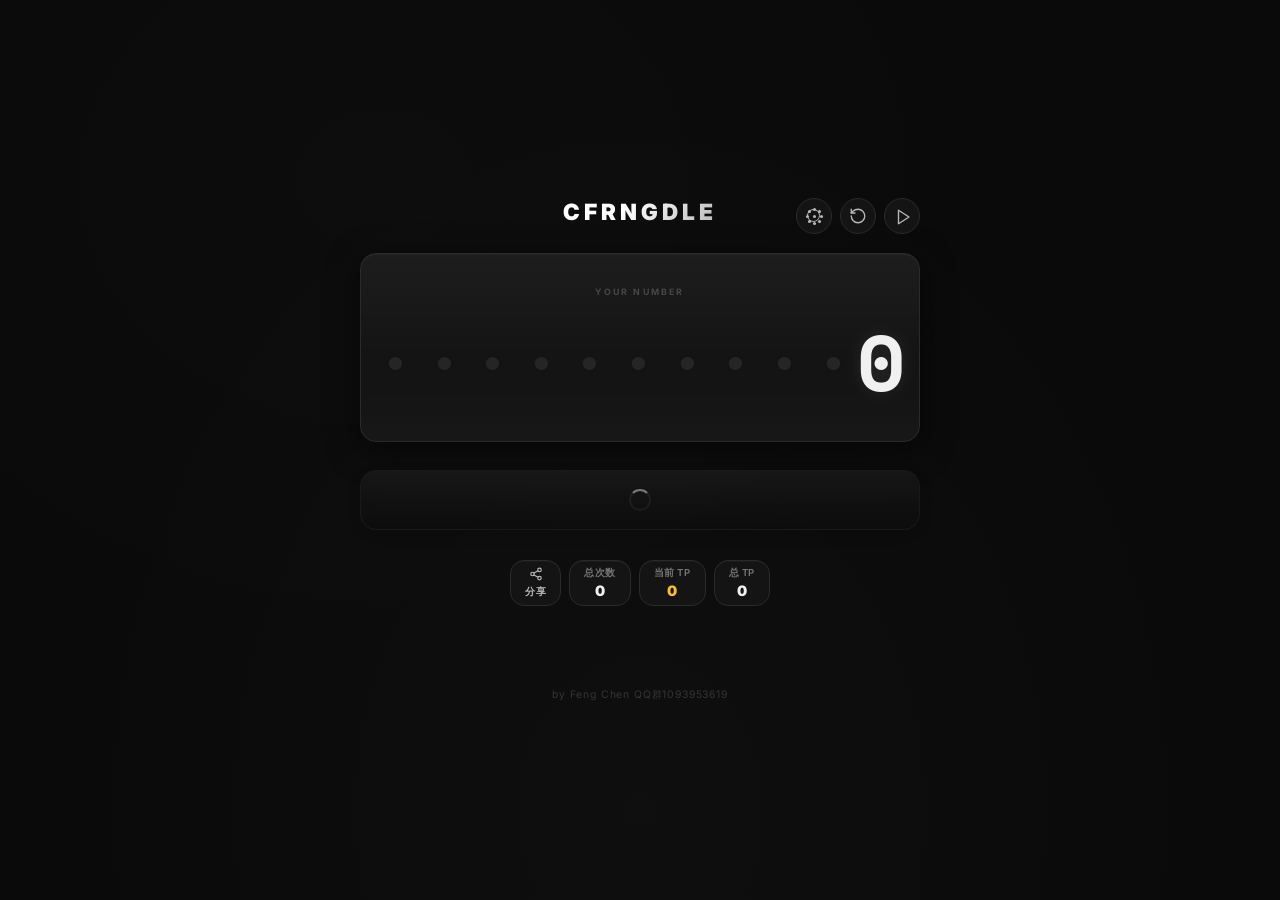
==== commit 01f1abf6: "1.3" ====
--- a/index.html
+++ b/index.html
@@ -3,7 +3,7 @@
 <head>
     <meta charset="UTF-8" />
     <meta name="viewport" content="width=device-width, initial-scale=1.0" />
-    <title>CFRNGDLE 1.2</title>
+    <title>CFRNGDLE 1.3</title>
 
     <link rel="preconnect" href="https://fonts.googleapis.com" />
     <link rel="preconnect" href="https://fonts.gstatic.com" crossorigin />
@@ -68,7 +68,9 @@
             <div class="badge-list" id="badgeList"></div>
         </div>
 
-        <div class="footer">by Feng Chen</div>
+        <div class="footer">by Feng Chen QQ群1093953619</div>
+
+        <div class="tooltip" id="badgeTooltip"></div>
     </div>
 
     <script src="badge-utils.js"></script>
--- a/style.css
+++ b/style.css
@@ -194,6 +194,41 @@
 
 html[data-theme="light"] .toast {
     box-shadow: 0 8px 24px rgba(0, 0, 0, 0.12);
+}
+
+/* ===== 徽章悬浮提示框 ===== */
+.tooltip {
+    position: fixed;
+    z-index: 998;
+    background: var(--surface-raised);
+    color: var(--prose);
+    border: 1px solid var(--outline-strong);
+    border-radius: 12px;
+    padding: 10px 16px;
+    font-family: var(--font-ui);
+    font-size: 0.78rem;
+    font-weight: 500;
+    letter-spacing: 0.03em;
+    line-height: 1.5;
+    max-width: 300px;
+    text-align: center;
+    opacity: 0;
+    pointer-events: none;
+    transition: opacity 0.2s ease;
+    box-shadow: 0 8px 24px rgba(0, 0, 0, 0.5);
+}
+
+.tooltip--show {
+    opacity: 1;
+}
+
+.tooltip__desc {
+    white-space: normal;
+    word-break: break-word;
+}
+
+html[data-theme="light"] .tooltip {
+    box-shadow: 0 8px 24px rgba(0, 0, 0, 0.15);
 }
 
 /* ===== 右上角按钮组 ===== */
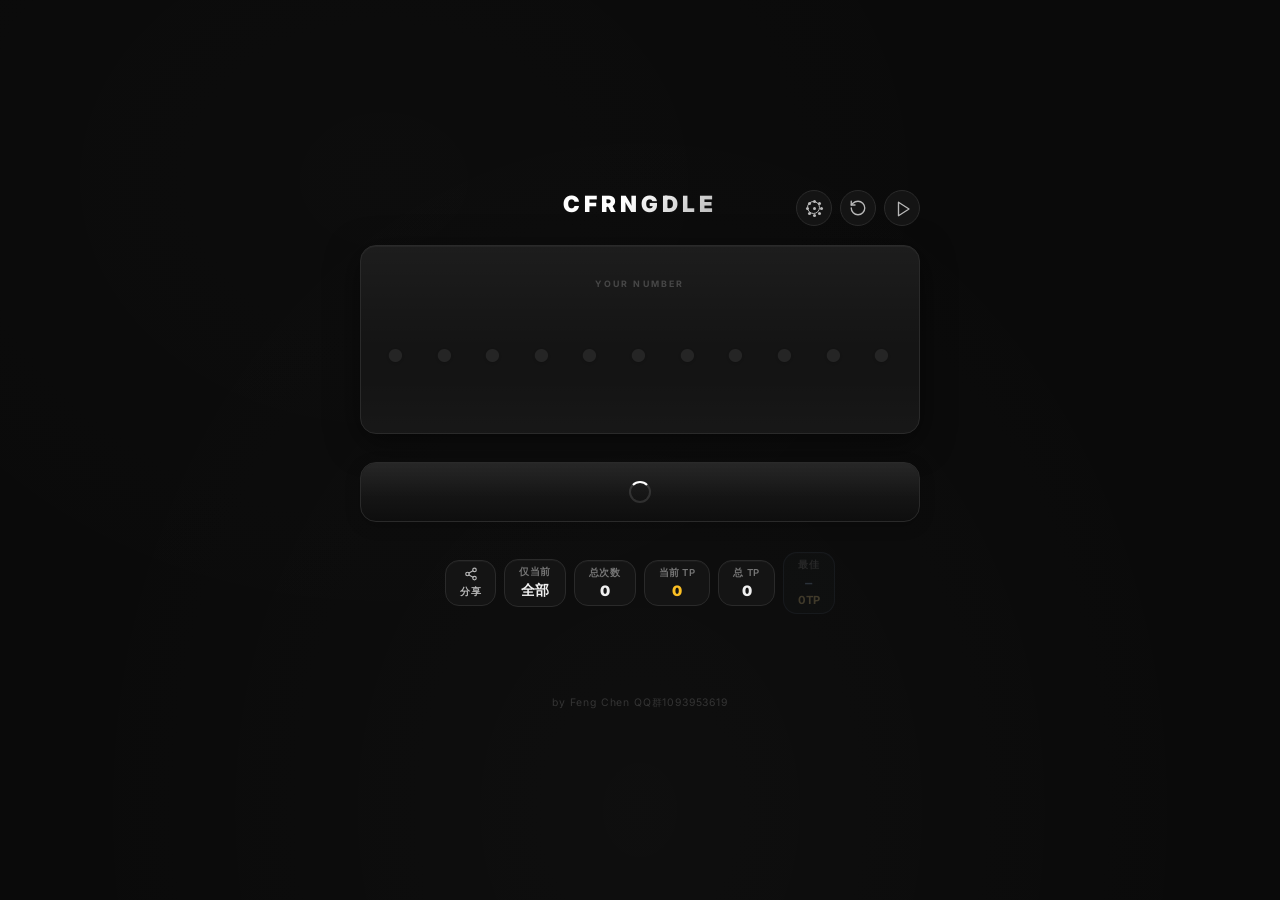
==== commit b95d06e5: "1.3.1" ====
--- a/index.html
+++ b/index.html
@@ -47,6 +47,10 @@
                     <span class="share-text">分享</span>
                     <svg class="share-check" xmlns="http://www.w3.org/2000/svg" viewBox="0 0 24 24" fill="none" stroke="currentColor" stroke-width="2" stroke-linecap="round" stroke-linejoin="round"><path d="M20 6 9 17l-5-5"/></svg>
                 </button>
+                <div class="badge-score-stats" id="toggleActiveBtn" style="cursor:pointer;user-select:none">
+                    <span class="badge-score-label">仅当前</span>
+                    <span class="badge-score-value" id="toggleActiveValue">全部</span>
+                </div>
                 <div class="badge-score-stats">
                     <span class="badge-score-label">总次数</span>
                     <span class="badge-score-value" id="rollCount">0</span>
@@ -59,10 +63,10 @@
                     <span class="badge-score-label">总 TP</span>
                     <span class="badge-score-value" id="totalScore">0</span>
                 </div>
-                <div class="badge-score-stats" id="bestRollBox" style="display:none">
+                <div class="badge-score-stats" id="bestRollBox">
                     <span class="badge-score-label">最佳</span>
-                    <span class="badge-score-best-num" id="bestRollNum"></span>
-                    <span class="badge-score-best-tp" id="bestRollTP"></span>
+                    <span class="badge-score-best-num" id="bestRollNum">—</span>
+                    <span class="badge-score-best-tp" id="bestRollTP">0TP</span>
                 </div>
             </div>
             <div class="badge-list" id="badgeList"></div>
--- a/style.css
+++ b/style.css
@@ -1,1014 +1,1037 @@
-/* ===== 完全复刻原版 RNGdle 样式 ===== */
-*,
-*::before,
-*::after {
-    margin: 0;
-    padding: 0;
-    box-sizing: border-box;
-}
-
-:root {
-    /* 原版色彩变量（取自 rngdle.com） */
-    --background: #0a0a0a;
-    --surface: #141414;
-    --surface-raised: #1e1e1e;
-    --surface-dim: #0f0f0f;
-    --outline: #2a2a2a;
-    --outline-strong: #4a4a4a;
-    --prose: #f0f0f0;
-    --prose-2: #b8b8b8;
-    --prose-3: #5a5a5a;
-    --radius: 16px;
-    --font-ui: 'Inter', -apple-system, BlinkMacSystemFont, sans-serif;
-    --font-mono: 'Space Mono', 'Courier New', monospace;
-
-    /* 九种稀有度颜色（完全匹配原版） */
-    --rarity-平庸: #b0b0b0;
-    --rarity-普通: #6ee7b7;
-    --rarity-罕见: #93c5fd;
-    --rarity-稀有: #a78bfa;
-    --rarity-史诗: #fbbf24;
-    --rarity-传说: #f472b6;
-    --rarity-神话: #34d399;
-    --rarity-超越: #60a5fa;
-    --rarity-终结: #f87171;
-}
-
-/* ===== 亮色主题变量 ===== */
-html[data-theme="light"] {
-    --background: #f1f1f1;
-    --surface: #ffffff;
-    --surface-raised: #f5f5f5;
-    --surface-dim: #e8e8e8;
-    --outline: #d4d4d4;
-    --outline-strong: #a0a0a0;
-    --prose: #1a1a1a;
-    --prose-2: #5a5a5a;
-    --prose-3: #999999;
-}
-
-html[data-theme="light"] body {
-    background-image:
-        radial-gradient(ellipse at 50% 90%, rgba(0, 0, 0, 0.03) 0%, transparent 65%),
-        radial-gradient(ellipse at 30% 20%, rgba(0, 0, 0, 0.02) 0%, transparent 50%);
-}
-
-html[data-theme="light"] .title {
-    background: linear-gradient(135deg, #1a1a1a 40%, #555 100%);
-    -webkit-background-clip: text;
-    -webkit-text-fill-color: transparent;
-    background-clip: text;
-    filter: drop-shadow(0 0 30px rgba(0, 0, 0, 0.04));
-}
-
-html[data-theme="light"] .number-card {
-    box-shadow: 0 8px 32px rgba(0, 0, 0, 0.08), inset 0 1px 0 rgba(0, 0, 0, 0.04);
-}
-
-html[data-theme="light"] .number-card::before {
-    background: linear-gradient(180deg, rgba(0, 0, 0, 0.02) 0%, transparent 100%);
-}
-
-html[data-theme="light"] .number-card::after {
-    background: linear-gradient(0deg, rgba(0, 0, 0, 0.01) 0%, transparent 100%);
-}
-
-html[data-theme="light"] .number-card--glow {
-    box-shadow: 0 8px 40px rgba(0, 0, 0, 0.06), inset 0 0 40px rgba(0, 0, 0, 0.02);
-}
-
-html[data-theme="light"] .digit--active {
-    text-shadow: 0 0 20px rgba(0, 0, 0, 0.06);
-}
-
-html[data-theme="light"] .digit--revealed {
-    text-shadow: 0 0 12px rgba(0, 0, 0, 0.03);
-}
-
-html[data-theme="light"] .btn-generate {
-    background: linear-gradient(180deg, #f0f0f0 0%, #e0e0e0 100%);
-    color: #1a1a1a;
-    box-shadow: 0 4px 20px rgba(0, 0, 0, 0.08), inset 0 1px 0 rgba(255, 255, 255, 0.6);
-}
-
-html[data-theme="light"] .btn-generate::before {
-    background: linear-gradient(180deg, rgba(255, 255, 255, 0.5) 0%, transparent 60%);
-}
-
-html[data-theme="light"] .btn-generate:hover:not(:disabled) {
-    background: linear-gradient(180deg, #e8e8e8 0%, #d4d4d4 100%);
-    box-shadow: 0 8px 32px rgba(0, 0, 0, 0.1), inset 0 1px 0 rgba(255, 255, 255, 0.7);
-}
-
-html[data-theme="light"] .btn-generate .btn__spinner {
-    border-color: rgba(0, 0, 0, 0.12);
-    border-top-color: #1a1a1a;
-}
-
-html[data-theme="light"] .badge-score-stats {
-    box-shadow: inset 0 1px 0 rgba(0, 0, 0, 0.03);
-}
-
-html[data-theme="light"] .badge-pill {
-    box-shadow: inset 0 1px 0 rgba(0, 0, 0, 0.03);
-    background-image: radial-gradient(circle at 30% 30%, rgba(0, 0, 0, 0.03) 0%, transparent 70%);
-}
-
-html[data-theme="light"] .badge-pill:hover {
-    box-shadow: 0 6px 16px rgba(0, 0, 0, 0.1);
-}
-
-html[data-theme="light"] #bestRollBox {
-    background: rgba(96, 165, 250, 0.08);
-    border-color: rgba(96, 165, 250, 0.3);
-}
-
-html[data-theme="light"] .header-actions button {
-    box-shadow: 0 1px 3px rgba(0, 0, 0, 0.06);
-}
-
-html[data-theme="light"] .header-actions button:hover {
-    box-shadow: 0 0 12px rgba(0, 0, 0, 0.1);
-}
-
-html[data-theme="light"] .btn-share:hover {
-    box-shadow: 0 0 8px rgba(0, 0, 0, 0.06);
-}
-
-html {
-    font-size: 16px;
-    -webkit-font-smoothing: antialiased;
-}
-
-body {
-    background: var(--background);
-    color: var(--prose);
-    font-family: var(--font-ui);
-    min-height: 100dvh;
-    display: flex;
-    align-items: center;
-    justify-content: center;
-    padding: 20px;
-    /* 原版背景径向渐变 – 更淡的辉光 */
-    background-image:
-        radial-gradient(ellipse at 50% 90%, rgba(255, 255, 255, 0.018) 0%, transparent 65%),
-        radial-gradient(ellipse at 30% 20%, rgba(255, 255, 255, 0.01) 0%, transparent 50%);
-}
-
-.app {
-    width: 100%;
-    max-width: 560px;
-    display: flex;
-    flex-direction: column;
-    align-items: center;
-    gap: 28px;
-    position: relative;
-}
-
-/* ===== Toast 提示 ===== */
-.toast {
-    position: fixed;
-    top: 24px;
-    left: 50%;
-    transform: translateX(-50%) translateY(-80px);
-    background: var(--surface-raised);
-    color: var(--prose);
-    border: 1px solid var(--outline);
-    border-radius: 12px;
-    padding: 10px 24px;
-    font-family: var(--font-ui);
-    font-size: 0.85rem;
-    font-weight: 600;
-    letter-spacing: 0.04em;
-    opacity: 0;
-    pointer-events: none;
-    z-index: 999;
-    transition: all 0.35s cubic-bezier(0.34, 1.56, 0.64, 1);
-    box-shadow: 0 8px 24px rgba(0, 0, 0, 0.4);
-}
-
-.toast--show {
-    transform: translateX(-50%) translateY(0);
-    opacity: 1;
-}
-
-html[data-theme="light"] .toast {
-    box-shadow: 0 8px 24px rgba(0, 0, 0, 0.12);
-}
-
-/* ===== 徽章悬浮提示框 ===== */
-.tooltip {
-    position: fixed;
-    z-index: 998;
-    background: var(--surface-raised);
-    color: var(--prose);
-    border: 1px solid var(--outline-strong);
-    border-radius: 12px;
-    padding: 10px 16px;
-    font-family: var(--font-ui);
-    font-size: 0.78rem;
-    font-weight: 500;
-    letter-spacing: 0.03em;
-    line-height: 1.5;
-    max-width: 300px;
-    text-align: center;
-    opacity: 0;
-    pointer-events: none;
-    transition: opacity 0.2s ease;
-    box-shadow: 0 8px 24px rgba(0, 0, 0, 0.5);
-}
-
-.tooltip--show {
-    opacity: 1;
-}
-
-.tooltip__desc {
-    white-space: normal;
-    word-break: break-word;
-}
-
-html[data-theme="light"] .tooltip {
-    box-shadow: 0 8px 24px rgba(0, 0, 0, 0.15);
-}
-
-/* ===== 右上角按钮组 ===== */
-.header-actions {
-    position: absolute;
-    top: 0;
-    right: 0;
-    display: flex;
-    gap: 8px;
-    z-index: 10;
-}
-
-.header-actions button {
-    width: 36px;
-    height: 36px;
-    border-radius: 50%;
-    border: 1px solid var(--outline);
-    background: var(--surface);
-    cursor: pointer;
-    position: relative;
-    transition: all 0.25s ease;
-    flex-shrink: 0;
-    display: flex;
-    align-items: center;
-    justify-content: center;
-    color: var(--prose-2);
-}
-
-.header-actions button:hover {
-    border-color: var(--outline-strong);
-    transform: scale(1.08);
-    box-shadow: 0 0 12px rgba(255, 255, 255, 0.06);
-    color: var(--prose);
-}
-
-.header-actions button:active {
-    transform: scale(0.92);
-}
-
-/* ---- 主题切换：线条太阳（暗色主题下显示） ---- */
-.theme-toggle::before {
-    content: '';
-    position: absolute;
-    top: 50%;
-    left: 50%;
-    width: 13px;
-    height: 13px;
-    margin: -7px 0 0 -7px;
-    border: 1.5px solid var(--prose-2);
-    border-radius: 50%;
-    background: transparent;
-    transition: all 0.35s ease;
-}
-
-.theme-toggle::after {
-    content: '';
-    position: absolute;
-    top: 50%;
-    left: 50%;
-    width: 3px;
-    height: 3px;
-    margin: -1.5px 0 0 -1.5px;
-    background: var(--prose-2);
-    border-radius: 50%;
-    transition: all 0.35s ease;
-    /* 8 个射线端点 */
-    box-shadow:
-        0 -7px 0 0 var(--prose-2),
-        0 7px 0 0 var(--prose-2),
-        -7px 0 0 0 var(--prose-2),
-        7px 0 0 0 var(--prose-2),
-        -5px -5px 0 0 var(--prose-2),
-        5px -5px 0 0 var(--prose-2),
-        -5px 5px 0 0 var(--prose-2),
-        5px 5px 0 0 var(--prose-2);
-}
-
-/* ---- 主题切换：线条月亮（亮色主题下显示） ---- */
-html[data-theme="light"] .theme-toggle::before {
-    width: 13px;
-    height: 13px;
-    margin: -7px 0 0 -7px;
-    border: 1.5px solid var(--prose-2);
-    background: transparent;
-    box-shadow: none;
-}
-
-html[data-theme="light"] .theme-toggle::after {
-    /* 覆盖圆制造月牙 */
-    content: '';
-    position: absolute;
-    top: 50%;
-    left: 50%;
-    width: 10px;
-    height: 10px;
-    margin: -5.5px 0 0 -1px;
-    background: var(--surface);
-    border-radius: 50%;
-    box-shadow: none;
-    transition: all 0.35s ease;
-}
-
-/* ---- 按钮内 SVG 图标通用样式 ---- */
-.header-actions button svg {
-    width: 18px;
-    height: 18px;
-    stroke-width: 1.8;
-}
-
-/* ---- 自动按钮：播放/暂停切换 ---- */
-.auto-icon-pause {
-    display: none;
-}
-
-/* 播放三角图标视觉修正 — 三角形状天生偏左下 */
-.btn-auto .auto-icon-play {
-    transform: translate(1px, 1px);
-}
-
-.btn-auto.is-running .auto-icon-play {
-    display: none;
-}
-
-.btn-auto.is-running .auto-icon-pause {
-    display: inline-flex;
-}
-
-/* ===== 标题 ===== */
-.title {
-    font-size: 1.4rem;
-    font-weight: 900;
-    letter-spacing: 0.18em;
-    text-transform: uppercase;
-    color: var(--prose);
-    text-align: center;
-    background: linear-gradient(135deg, #fff 40%, var(--prose-2) 100%);
-    -webkit-background-clip: text;
-    -webkit-text-fill-color: transparent;
-    background-clip: text;
-    filter: drop-shadow(0 0 30px rgba(255, 255, 255, 0.04));
-}
-
-/* ===== 数字卡片（完全原版细节） ===== */
-.number-card {
-    width: 100%;
-    background: var(--surface);
-    border: 1px solid var(--outline);
-    border-radius: var(--radius);
-    padding: 32px 20px 28px;
-    display: flex;
-    flex-direction: column;
-    align-items: center;
-    gap: 6px;
-    position: relative;
-    overflow: hidden;
-    transition: border-color 0.4s ease, box-shadow 0.4s ease;
-    box-shadow: 0 8px 32px rgba(0, 0, 0, 0.5), inset 0 1px 0 rgba(255, 255, 255, 0.04);
-}
-
-/* 顶部光泽层 – 更柔和 */
-.number-card::before {
-    content: '';
-    position: absolute;
-    inset: -1px -1px auto -1px;
-    height: 55%;
-    background: linear-gradient(180deg, rgba(255, 255, 255, 0.04) 0%, transparent 100%);
-    pointer-events: none;
-    border-radius: var(--radius) var(--radius) 0 0;
-}
-
-/* 底部微弱反光 */
-.number-card::after {
-    content: '';
-    position: absolute;
-    inset: auto -1px -1px -1px;
-    height: 30%;
-    background: linear-gradient(0deg, rgba(255, 255, 255, 0.015) 0%, transparent 100%);
-    pointer-events: none;
-    border-radius: 0 0 var(--radius) var(--radius);
-}
-
-.number-card__label {
-    font-size: 0.55rem;
-    font-weight: 700;
-    letter-spacing: 0.25em;
-    text-transform: uppercase;
-    color: var(--prose-3);
-    position: relative;
-    z-index: 1;
-    margin-bottom: 6px;
-    opacity: 0.7;
-}
-
-.number-card__digits {
-    display: flex;
-    justify-content: center;
-    align-items: center;
-    gap: 0.04em;
-    font-family: var(--font-mono);
-    font-weight: 700;
-    font-size: clamp(2.4rem, 10vw, 4.4rem);
-    letter-spacing: 0.04em;
-    color: var(--prose);
-    text-shadow: 0 1px 3px rgba(0, 0, 0, 0.5);
-    position: relative;
-    z-index: 1;
-    min-height: 1.4em;
-    filter: drop-shadow(0 0 8px rgba(255, 255, 255, 0.03));
-}
-
-.digit {
-    display: inline-block;
-    transition: color 0.15s ease, transform 0.25s cubic-bezier(0.34, 1.56, 0.64, 1), opacity 0.2s ease;
-    min-width: 0.5em;
-    text-align: center;
-    color: var(--prose-3);
-    opacity: 0.25;
-    font-weight: 700;
-}
-
-.digit--active {
-    color: var(--prose);
-    opacity: 1;
-    transform: scale(1.12);
-    text-shadow: 0 0 20px rgba(255, 255, 255, 0.08);
-}
-
-.digit--revealed {
-    color: var(--prose);
-    opacity: 1;
-    transform: scale(1);
-    text-shadow: 0 0 12px rgba(255, 255, 255, 0.04);
-}
-
-.digit--leading-zero {
-    opacity: 0.18 !important;
-    color: var(--prose-3) !important;
-    transform: scale(0.92) !important;
-}
-
-/* 卡片发光（边框和阴影） */
-.number-card--glow {
-    border-color: var(--outline-strong);
-    box-shadow: 0 8px 40px rgba(255, 255, 255, 0.04), inset 0 0 40px rgba(255, 255, 255, 0.01);
-}
-
-/* ===== 生成按钮（原版风格） ===== */
-.btn-generate {
-    width: 100%;
-    padding: 18px 12px;
-    background: linear-gradient(180deg, #1e1e1e 0%, #0e0e0e 100%);
-    color: #fff;
-    font-family: var(--font-ui);
-    font-size: 1.05rem;
-    font-weight: 900;
-    letter-spacing: 0.22em;
-    text-transform: uppercase;
-    border: 1px solid var(--outline);
-    border-radius: var(--radius);
-    cursor: pointer;
-    transition: all 0.2s cubic-bezier(0.34, 1.56, 0.64, 1);
-    position: relative;
-    overflow: hidden;
-    user-select: none;
-    box-shadow: 0 4px 20px rgba(0, 0, 0, 0.4), inset 0 1px 0 rgba(255, 255, 255, 0.04);
-    display: flex;
-    align-items: center;
-    justify-content: center;
-}
-
-.btn-generate::before {
-    content: '';
-    position: absolute;
-    inset: 0;
-    background: linear-gradient(180deg, rgba(255, 255, 255, 0.04) 0%, transparent 60%);
-    pointer-events: none;
-    border-radius: var(--radius);
-}
-
-.btn-generate:hover:not(:disabled) {
-    background: linear-gradient(180deg, #2e2e2e 0%, #1a1a1a 100%);
-    border-color: var(--outline-strong);
-    transform: scale(1.015);
-    box-shadow: 0 8px 32px rgba(0, 0, 0, 0.5), inset 0 1px 0 rgba(255, 255, 255, 0.06);
-}
-
-.btn-generate:active:not(:disabled) {
-    transform: scale(0.97);
-    box-shadow: 0 2px 8px rgba(0, 0, 0, 0.2);
-    transition-duration: 0.06s;
-}
-
-.btn-generate:disabled {
-    opacity: 0.45;
-    cursor: not-allowed;
-    transform: none;
-    box-shadow: 0 4px 16px rgba(0, 0, 0, 0.2);
-}
-
-.btn-generate .btn__text {
-    transition: opacity 0.2s ease;
-    position: relative;
-    z-index: 1;
-}
-
-.btn-generate .btn__spinner {
-    display: none;
-    width: 22px;
-    height: 22px;
-    border: 2.5px solid rgba(255, 255, 255, 0.12);
-    border-top-color: #fff;
-    border-radius: 50%;
-    animation: spin 0.7s linear infinite;
-    z-index: 1;
-}
-
-.btn-generate.is-loading .btn__text {
-    display: none;
-}
-.btn-generate.is-loading .btn__spinner {
-    display: block;
-}
-
-@keyframes spin {
-    to { transform: rotate(360deg); }
-}
-
-/* ===== 徽章区域 ===== */
-.badge-area {
-    width: 100%;
-    display: flex;
-    flex-direction: column;
-    align-items: center;
-    gap: 14px;
-    margin-top: 2px;
-}
-
-.badge-area__scores {
-    display: flex;
-    flex-wrap: wrap;
-    justify-content: center;
-    align-items: center;
-    gap: 8px;
-    width: 100%;
-}
-
-.badge-score-stats {
-    display: flex;
-    flex-direction: column;
-    align-items: center;
-    gap: 2px;
-    font-size: 0.7rem;
-    font-weight: 600;
-    color: var(--prose-2);
-    background: var(--surface);
-    padding: 6px 14px;
-    border-radius: 14px;
-    border: 1px solid var(--outline);
-    box-shadow: inset 0 1px 0 rgba(255, 255, 255, 0.03);
-}
-
-.badge-score-label {
-    opacity: 0.6;
-    font-size: 0.6rem;
-    letter-spacing: 0.06em;
-    text-transform: uppercase;
-}
-
-.badge-score-value {
-    color: var(--prose);
-    font-weight: 900;
-    font-size: 0.9rem;
-}
-
-/* ---- 分享按钮 ---- */
-.btn-share {
-    display: flex;
-    align-items: center;
-    gap: 4px;
-    cursor: pointer;
-    font-family: var(--font-ui);
-    font-size: 0.65rem;
-    font-weight: 700;
-    letter-spacing: 0.04em;
-    color: var(--prose-2);
-    transition: all 0.2s ease;
-    user-select: none;
-    white-space: nowrap;
-}
-
-.btn-share:hover {
-    color: var(--prose);
-    border-color: var(--outline-strong);
-    box-shadow: 0 0 8px rgba(255, 255, 255, 0.04);
-}
-
-.btn-share:active {
-    transform: scale(0.95);
-}
-
-.btn-share svg {
-    width: 14px;
-    height: 14px;
-    stroke-width: 2;
-}
-
-.btn-share .share-check {
-    display: none;
-}
-
-/* 复制成功 → 显示对勾 */
-.btn-share.is-copied .share-icon,
-.btn-share.is-copied .share-text {
-    display: none;
-}
-
-.btn-share.is-copied .share-check {
-    display: inline-flex;
-}
-
-.btn-share.is-copied {
-    color: #34d399;
-    border-color: #34d399;
-    pointer-events: none;
-}
-
-#currentScore {
-    color: #fbbf24;
-}
-
-.badge-score-best-num {
-    color: #60a5fa;
-    font-weight: 900;
-    font-size: 0.75rem;
-    font-family: var(--font-mono);
-    letter-spacing: 0.04em;
-}
-
-.badge-score-best-tp {
-    color: #fbbf24;
-    font-weight: 700;
-    font-size: 0.7rem;
-}
-
-#bestRollBox {
-    background: rgba(96, 165, 250, 0.08);
-    border-color: rgba(96, 165, 250, 0.3);
-}
-
-.badge-list {
-    display: flex;
-    flex-wrap: wrap;
-    justify-content: center;
-    gap: 8px;
-    min-height: 38px;
-    padding: 2px 0;
-}
-
-/* ===== 徽章药丸（完全原版风格） ===== */
-.badge-pill {
-    display: inline-flex;
-    align-items: center;
-    gap: 0.3rem;
-    padding: 0.25rem 0.7rem 0.25rem 0.5rem;
-    border-radius: 9999px;
-    font-family: var(--font-ui);
-    font-size: 0.75rem;
-    font-weight: 600;
-    background: var(--surface-raised);
-    border: 1px solid var(--outline);
-    color: var(--prose-2);
-    transition: transform 0.15s ease, border-color 0.2s ease, box-shadow 0.2s ease;
-    box-shadow: inset 0 1px 0 rgba(255, 255, 255, 0.03);
-    background-image: radial-gradient(circle at 30% 30%, rgba(255, 255, 255, 0.04) 0%, transparent 70%);
-    cursor: default;
-}
-
-.badge-pill:hover {
-    transform: translateY(-1px) scale(1.02);
-    box-shadow: 0 6px 16px rgba(0, 0, 0, 0.4);
-}
-
-.badge-pill .badge-emoji {
-    font-size: 1rem;
-    line-height: 1;
-    filter: drop-shadow(0 1px 2px rgba(0, 0, 0, 0.3));
-}
-
-.badge-pill .badge-name {
-    color: var(--prose);
-    font-weight: 600;
-}
-
-.badge-pill .badge-rarity {
-    font-size: 0.5rem;
-    font-weight: 700;
-    letter-spacing: 0.08em;
-    text-transform: uppercase;
-    padding: 2px 10px;
-    border-radius: 20px;
-    background: rgba(255, 255, 255, 0.05);
-    border: 1px solid currentColor;
-    line-height: 1.4;
-    opacity: 0.9;
-}
-
-.badge-pill .badge-score {
-    font-size: 0.55rem;
-    font-weight: 700;
-    letter-spacing: 0.04em;
-    padding: 2px 10px;
-    border-radius: 20px;
-    background: rgba(255, 255, 255, 0.05);
-    border: 1px solid rgba(255, 255, 255, 0.12);
-    color: var(--prose-2);
-    line-height: 1.4;
-    white-space: nowrap;
-}
-
-/* 九个稀有度颜色 + 外发光（完全匹配原版色值） */
-.badge-pill--平庸 {
-    border-color: var(--rarity-平庸);
-    color: var(--rarity-平庸);
-    background: rgba(176, 176, 176, 0.07);
-    box-shadow: 0 0 6px rgba(176, 176, 176, 0.1);
-}
-.badge-pill--平庸 .badge-rarity {
-    color: var(--rarity-平庸);
-    border-color: var(--rarity-平庸);
-}
-
-.badge-pill--普通 {
-    border-color: var(--rarity-普通);
-    color: var(--rarity-普通);
-    background: rgba(110, 231, 183, 0.07);
-    box-shadow: 0 0 8px rgba(110, 231, 183, 0.15);
-}
-.badge-pill--普通 .badge-rarity {
-    color: var(--rarity-普通);
-    border-color: var(--rarity-普通);
-}
-
-.badge-pill--罕见 {
-    border-color: var(--rarity-罕见);
-    color: var(--rarity-罕见);
-    background: rgba(147, 197, 253, 0.07);
-    box-shadow: 0 0 10px rgba(147, 197, 253, 0.2);
-}
-.badge-pill--罕见 .badge-rarity {
-    color: var(--rarity-罕见);
-    border-color: var(--rarity-罕见);
-}
-
-.badge-pill--稀有 {
-    border-color: var(--rarity-稀有);
-    color: var(--rarity-稀有);
-    background: rgba(167, 139, 250, 0.07);
-    box-shadow: 0 0 12px rgba(167, 139, 250, 0.25);
-}
-.badge-pill--稀有 .badge-rarity {
-    color: var(--rarity-稀有);
-    border-color: var(--rarity-稀有);
-}
-
-.badge-pill--史诗 {
-    border-color: var(--rarity-史诗);
-    color: var(--rarity-史诗);
-    background: rgba(251, 191, 36, 0.07);
-    box-shadow: 0 0 14px rgba(251, 191, 36, 0.3);
-}
-.badge-pill--史诗 .badge-rarity {
-    color: var(--rarity-史诗);
-    border-color: var(--rarity-史诗);
-}
-
-.badge-pill--传说 {
-    border-color: var(--rarity-传说);
-    color: var(--rarity-传说);
-    background: rgba(244, 114, 182, 0.07);
-    box-shadow: 0 0 16px rgba(244, 114, 182, 0.35);
-}
-.badge-pill--传说 .badge-rarity {
-    color: var(--rarity-传说);
-    border-color: var(--rarity-传说);
-}
-
-.badge-pill--神话 {
-    border-color: var(--rarity-神话);
-    color: var(--rarity-神话);
-    background: rgba(52, 211, 153, 0.07);
-    box-shadow: 0 0 18px rgba(52, 211, 153, 0.4);
-}
-.badge-pill--神话 .badge-rarity {
-    color: var(--rarity-神话);
-    border-color: var(--rarity-神话);
-}
-
-.badge-pill--超越 {
-    border-color: var(--rarity-超越);
-    color: var(--rarity-超越);
-    background: rgba(96, 165, 250, 0.07);
-    box-shadow: 0 0 20px rgba(96, 165, 250, 0.45);
-}
-.badge-pill--超越 .badge-rarity {
-    color: var(--rarity-超越);
-    border-color: var(--rarity-超越);
-}
-
-.badge-pill--终结 {
-    border-color: var(--rarity-终结);
-    color: var(--rarity-终结);
-    background: rgba(248, 113, 113, 0.07);
-    box-shadow: 0 0 24px rgba(248, 113, 113, 0.5);
-}
-.badge-pill--终结 .badge-rarity {
-    color: var(--rarity-终结);
-    border-color: var(--rarity-终结);
-}
-
-/* ===== 已获得但当前不活跃的徽章 ===== */
-.badge-pill--inactive {
-    opacity: 0.3;
-    filter: grayscale(0.3);
-    transition: opacity 0.3s ease, filter 0.3s ease;
-}
-
-/* ===== 徽章分隔线 ===== */
-.badge-separator {
-    width: 100%;
-    display: flex;
-    justify-content: center;
-    margin: 8px 0 4px;
-}
-.badge-separator > span {
-    display: flex;
-    align-items: center;
-    gap: 12px;
-    width: 100%;
-    max-width: 360px;
-}
-.badge-separator__line {
-    flex: 1;
-    height: 1px;
-    background: var(--outline);
-    opacity: 0.5;
-}
-.badge-separator__label {
-    font-size: 0.65rem;
-    font-weight: 700;
-    letter-spacing: 0.12em;
-    text-transform: uppercase;
-    color: var(--prose-3);
-    white-space: nowrap;
-}
-
-/* ===== 加载更多 ===== */
-.badge-load-more {
-    width: 100%;
-    display: flex;
-    justify-content: center;
-    margin-top: 8px;
-}
-.badge-load-more__btn {
-    background: var(--surface);
-    color: var(--prose-2);
-    font-family: var(--font-ui);
-    font-size: 0.72rem;
-    font-weight: 600;
-    padding: 7px 22px;
-    border: 1px solid var(--outline);
-    border-radius: 40px;
-    cursor: pointer;
-    transition: all 0.2s ease;
-    letter-spacing: 0.04em;
-}
-.badge-load-more__btn:hover {
-    background: var(--surface-raised);
-    color: var(--prose);
-    border-color: var(--outline-strong);
-}
-.badge-load-more__btn:active {
-    transform: scale(0.96);
-}
-
-/* ===== 新徽章提示文字 ===== */
-.badge-more-hint {
-    display: inline-block;
-    font-size: 0.65rem;
-    color: var(--prose-3);
-    font-weight: 500;
-    padding: 4px 8px;
-    opacity: 0.7;
-}
-
-/* ===== 新徽章标签 ===== */
-.badge-new {
-    display: inline-block;
-    font-size: 0.55rem;
-    font-weight: 900;
-    color: #fbbf24;
-    background: rgba(251, 191, 36, 0.15);
-    padding: 0 6px;
-    border-radius: 4px;
-    border: 1px solid #fbbf24;
-    text-transform: uppercase;
-    letter-spacing: 0.05em;
-    animation: pulse-new 0.8s ease-in-out infinite alternate;
-}
-
-@keyframes pulse-new {
-    0% { opacity: 0.6; transform: scale(0.95); }
-    100% { opacity: 1; transform: scale(1.05); }
-}
-
-/* ===== 底部 ===== */
-.footer {
-    font-size: 0.65rem;
-    color: var(--prose-3);
-    letter-spacing: 0.08em;
-    text-align: center;
-    margin-top: 2px;
-    opacity: 0.5;
-    font-weight: 400;
-}
-
-/* ===== 响应式微调 ===== */
-@media (max-width: 480px) {
-    .number-card {
-        padding: 22px 14px 20px;
-    }
-    .number-card__digits {
-        font-size: clamp(1.8rem, 12vw, 3.2rem);
-    }
-    .btn-generate {
-        font-size: 0.9rem;
-        padding: 16px 12px;
-        letter-spacing: 0.18em;
-    }
-    .title {
-        font-size: 1.1rem;
-        letter-spacing: 0.14em;
-    }
-    .badge-score-stats {
-        font-size: 0.8rem;
-        padding: 4px 14px;
-    }
-    .badge-pill {
-        font-size: 0.7rem;
-        padding: 0.2rem 0.6rem 0.2rem 0.4rem;
-        gap: 0.2rem;
-    }
-    .badge-pill .badge-emoji {
-        font-size: 0.85rem;
-    }
-    .badge-pill .badge-rarity {
-        font-size: 0.45rem;
-        padding: 1px 8px;
-    }
-    .badge-pill .badge-score {
-        font-size: 0.5rem;
-        padding: 1px 8px;
-    }
-    .badge-separator__label { font-size: 0.55rem; }
-    .badge-load-more__btn { font-size: 0.65rem; padding: 5px 16px; }
-    .app {
-        gap: 20px;
-    }
-}
-@media (max-width: 380px) {
-    .number-card__digits {
-        font-size: clamp(1.4rem, 10vw, 2.4rem);
-    }
-    .badge-pill {
-        font-size: 0.6rem;
-        padding: 0.15rem 0.5rem 0.15rem 0.3rem;
-        gap: 0.15rem;
-    }
-    .badge-pill .badge-rarity,
-    .badge-pill .badge-score {
-        font-size: 0.4rem;
-        padding: 0 6px;
-    }
+/* ===== 完全复刻原版 RNGdle 样式 ===== */
+*,
+*::before,
+*::after {
+    margin: 0;
+    padding: 0;
+    box-sizing: border-box;
+}
+
+:root {
+    /* 原版色彩变量（取自 rngdle.com） */
+    --background: #0a0a0a;
+    --surface: #141414;
+    --surface-raised: #1e1e1e;
+    --surface-dim: #0f0f0f;
+    --outline: #2a2a2a;
+    --outline-strong: #4a4a4a;
+    --prose: #f0f0f0;
+    --prose-2: #b8b8b8;
+    --prose-3: #5a5a5a;
+    --radius: 16px;
+    --font-ui: 'Inter', -apple-system, BlinkMacSystemFont, sans-serif;
+    --font-mono: 'Space Mono', 'Courier New', monospace;
+
+    /* 九种稀有度颜色（完全匹配原版） */
+    --rarity-平庸: #b0b0b0;
+    --rarity-普通: #6ee7b7;
+    --rarity-罕见: #93c5fd;
+    --rarity-稀有: #a78bfa;
+    --rarity-史诗: #fbbf24;
+    --rarity-传说: #f472b6;
+    --rarity-神话: #34d399;
+    --rarity-超越: #60a5fa;
+    --rarity-终结: #f87171;
+}
+
+/* ===== 亮色主题变量 ===== */
+html[data-theme="light"] {
+    --background: #f1f1f1;
+    --surface: #ffffff;
+    --surface-raised: #f5f5f5;
+    --surface-dim: #e8e8e8;
+    --outline: #d4d4d4;
+    --outline-strong: #a0a0a0;
+    --prose: #1a1a1a;
+    --prose-2: #5a5a5a;
+    --prose-3: #999999;
+}
+
+html[data-theme="light"] body {
+    background-image:
+        radial-gradient(ellipse at 50% 90%, rgba(0, 0, 0, 0.03) 0%, transparent 65%),
+        radial-gradient(ellipse at 30% 20%, rgba(0, 0, 0, 0.02) 0%, transparent 50%);
+}
+
+html[data-theme="light"] .title {
+    background: linear-gradient(135deg, #1a1a1a 40%, #555 100%);
+    -webkit-background-clip: text;
+    -webkit-text-fill-color: transparent;
+    background-clip: text;
+    filter: drop-shadow(0 0 30px rgba(0, 0, 0, 0.04));
+}
+
+html[data-theme="light"] .number-card {
+    box-shadow: 0 8px 32px rgba(0, 0, 0, 0.08), inset 0 1px 0 rgba(0, 0, 0, 0.04);
+}
+
+html[data-theme="light"] .number-card::before {
+    background: linear-gradient(180deg, rgba(0, 0, 0, 0.02) 0%, transparent 100%);
+}
+
+html[data-theme="light"] .number-card::after {
+    background: linear-gradient(0deg, rgba(0, 0, 0, 0.01) 0%, transparent 100%);
+}
+
+html[data-theme="light"] .number-card--glow {
+    box-shadow: 0 8px 40px rgba(0, 0, 0, 0.06), inset 0 0 40px rgba(0, 0, 0, 0.02);
+}
+
+html[data-theme="light"] .digit--active {
+    text-shadow: 0 0 20px rgba(0, 0, 0, 0.06);
+}
+
+html[data-theme="light"] .digit--revealed {
+    text-shadow: 0 0 12px rgba(0, 0, 0, 0.03);
+}
+
+html[data-theme="light"] .btn-generate {
+    background: linear-gradient(180deg, #f0f0f0 0%, #e0e0e0 100%);
+    color: #1a1a1a;
+    box-shadow: 0 4px 20px rgba(0, 0, 0, 0.08), inset 0 1px 0 rgba(255, 255, 255, 0.6);
+}
+
+html[data-theme="light"] .btn-generate::before {
+    background: linear-gradient(180deg, rgba(255, 255, 255, 0.5) 0%, transparent 60%);
+}
+
+html[data-theme="light"] .btn-generate:hover:not(:disabled) {
+    background: linear-gradient(180deg, #e8e8e8 0%, #d4d4d4 100%);
+    box-shadow: 0 8px 32px rgba(0, 0, 0, 0.1), inset 0 1px 0 rgba(255, 255, 255, 0.7);
+}
+
+html[data-theme="light"] .btn-generate .btn__spinner {
+    border-color: rgba(0, 0, 0, 0.12);
+    border-top-color: #1a1a1a;
+}
+
+html[data-theme="light"] .badge-score-stats {
+    box-shadow: inset 0 1px 0 rgba(0, 0, 0, 0.03);
+}
+
+html[data-theme="light"] .badge-pill {
+    box-shadow: inset 0 1px 0 rgba(0, 0, 0, 0.03);
+    background-image: radial-gradient(circle at 30% 30%, rgba(0, 0, 0, 0.03) 0%, transparent 70%);
+}
+
+html[data-theme="light"] .badge-pill:hover {
+    box-shadow: 0 6px 16px rgba(0, 0, 0, 0.1);
+}
+
+html[data-theme="light"] #bestRollBox {
+    background: rgba(96, 165, 250, 0.08);
+    border-color: rgba(96, 165, 250, 0.3);
+    cursor: pointer;
+}
+
+html[data-theme="light"] #bestRollBox:hover {
+    background: rgba(96, 165, 250, 0.2);
+    border-color: rgba(96, 165, 250, 0.55);
+}
+
+html[data-theme="light"] .header-actions button {
+    box-shadow: 0 1px 3px rgba(0, 0, 0, 0.06);
+}
+
+html[data-theme="light"] .header-actions button:hover {
+    box-shadow: 0 0 12px rgba(0, 0, 0, 0.1);
+}
+
+html[data-theme="light"] .btn-share:hover {
+    box-shadow: 0 0 8px rgba(0, 0, 0, 0.06);
+}
+
+html {
+    font-size: 16px;
+    -webkit-font-smoothing: antialiased;
+}
+
+body {
+    background: var(--background);
+    color: var(--prose);
+    font-family: var(--font-ui);
+    min-height: 100dvh;
+    display: flex;
+    align-items: center;
+    justify-content: center;
+    padding: 20px;
+    /* 原版背景径向渐变 – 更淡的辉光 */
+    background-image:
+        radial-gradient(ellipse at 50% 90%, rgba(255, 255, 255, 0.018) 0%, transparent 65%),
+        radial-gradient(ellipse at 30% 20%, rgba(255, 255, 255, 0.01) 0%, transparent 50%);
+}
+
+.app {
+    width: 100%;
+    max-width: 560px;
+    display: flex;
+    flex-direction: column;
+    align-items: center;
+    gap: 28px;
+    position: relative;
+}
+
+/* ===== Toast 提示 ===== */
+.toast {
+    position: fixed;
+    top: 24px;
+    left: 50%;
+    transform: translateX(-50%) translateY(-80px);
+    background: var(--surface-raised);
+    color: var(--prose);
+    border: 1px solid var(--outline);
+    border-radius: 12px;
+    padding: 10px 24px;
+    font-family: var(--font-ui);
+    font-size: 0.85rem;
+    font-weight: 600;
+    letter-spacing: 0.04em;
+    opacity: 0;
+    pointer-events: none;
+    z-index: 999;
+    transition: all 0.35s cubic-bezier(0.34, 1.56, 0.64, 1);
+    box-shadow: 0 8px 24px rgba(0, 0, 0, 0.4);
+}
+
+.toast--show {
+    transform: translateX(-50%) translateY(0);
+    opacity: 1;
+}
+
+html[data-theme="light"] .toast {
+    box-shadow: 0 8px 24px rgba(0, 0, 0, 0.12);
+}
+
+/* ===== 徽章悬浮提示框 ===== */
+.tooltip {
+    position: fixed;
+    z-index: 998;
+    background: var(--surface-raised);
+    color: var(--prose);
+    border: 1px solid var(--outline-strong);
+    border-radius: 12px;
+    padding: 10px 16px;
+    font-family: var(--font-ui);
+    font-size: 0.78rem;
+    font-weight: 500;
+    letter-spacing: 0.03em;
+    line-height: 1.5;
+    max-width: 300px;
+    text-align: center;
+    opacity: 0;
+    pointer-events: none;
+    transition: opacity 0.2s ease;
+    box-shadow: 0 8px 24px rgba(0, 0, 0, 0.5);
+}
+
+.tooltip--show {
+    opacity: 1;
+}
+
+.tooltip__desc {
+    white-space: normal;
+    word-break: break-word;
+}
+
+html[data-theme="light"] .tooltip {
+    box-shadow: 0 8px 24px rgba(0, 0, 0, 0.15);
+}
+
+/* ===== 右上角按钮组 ===== */
+.header-actions {
+    position: absolute;
+    top: 0;
+    right: 0;
+    display: flex;
+    gap: 8px;
+    z-index: 10;
+}
+
+.header-actions button {
+    width: 36px;
+    height: 36px;
+    border-radius: 50%;
+    border: 1px solid var(--outline);
+    background: var(--surface);
+    cursor: pointer;
+    position: relative;
+    transition: all 0.25s ease;
+    flex-shrink: 0;
+    display: flex;
+    align-items: center;
+    justify-content: center;
+    color: var(--prose-2);
+}
+
+.header-actions button:hover {
+    border-color: var(--outline-strong);
+    transform: scale(1.08);
+    box-shadow: 0 0 12px rgba(255, 255, 255, 0.06);
+    color: var(--prose);
+}
+
+.header-actions button:active {
+    transform: scale(0.92);
+}
+
+/* ---- 主题切换：线条太阳（暗色主题下显示） ---- */
+.theme-toggle::before {
+    content: '';
+    position: absolute;
+    top: 50%;
+    left: 50%;
+    width: 13px;
+    height: 13px;
+    margin: -7px 0 0 -7px;
+    border: 1.5px solid var(--prose-2);
+    border-radius: 50%;
+    background: transparent;
+    transition: all 0.35s ease;
+}
+
+.theme-toggle::after {
+    content: '';
+    position: absolute;
+    top: 50%;
+    left: 50%;
+    width: 3px;
+    height: 3px;
+    margin: -1.5px 0 0 -1.5px;
+    background: var(--prose-2);
+    border-radius: 50%;
+    transition: all 0.35s ease;
+    /* 8 个射线端点 */
+    box-shadow:
+        0 -7px 0 0 var(--prose-2),
+        0 7px 0 0 var(--prose-2),
+        -7px 0 0 0 var(--prose-2),
+        7px 0 0 0 var(--prose-2),
+        -5px -5px 0 0 var(--prose-2),
+        5px -5px 0 0 var(--prose-2),
+        -5px 5px 0 0 var(--prose-2),
+        5px 5px 0 0 var(--prose-2);
+}
+
+/* ---- 主题切换：线条月亮（亮色主题下显示） ---- */
+html[data-theme="light"] .theme-toggle::before {
+    width: 13px;
+    height: 13px;
+    margin: -7px 0 0 -7px;
+    border: 1.5px solid var(--prose-2);
+    background: transparent;
+    box-shadow: none;
+}
+
+html[data-theme="light"] .theme-toggle::after {
+    /* 覆盖圆制造月牙 */
+    content: '';
+    position: absolute;
+    top: 50%;
+    left: 50%;
+    width: 10px;
+    height: 10px;
+    margin: -5.5px 0 0 -1px;
+    background: var(--surface);
+    border-radius: 50%;
+    box-shadow: none;
+    transition: all 0.35s ease;
+}
+
+/* ---- 按钮内 SVG 图标通用样式 ---- */
+.header-actions button svg {
+    width: 18px;
+    height: 18px;
+    stroke-width: 1.8;
+}
+
+/* ---- 自动按钮：播放/暂停切换 ---- */
+.auto-icon-pause {
+    display: none;
+}
+
+/* 播放三角图标视觉修正 — 三角形状天生偏左下 */
+.btn-auto .auto-icon-play {
+    transform: translate(1px, 1px);
+}
+
+.btn-auto.is-running .auto-icon-play {
+    display: none;
+}
+
+.btn-auto.is-running .auto-icon-pause {
+    display: inline-flex;
+}
+
+/* ===== 标题 ===== */
+.title {
+    font-size: 1.4rem;
+    font-weight: 900;
+    letter-spacing: 0.18em;
+    text-transform: uppercase;
+    color: var(--prose);
+    text-align: center;
+    background: linear-gradient(135deg, #fff 40%, var(--prose-2) 100%);
+    -webkit-background-clip: text;
+    -webkit-text-fill-color: transparent;
+    background-clip: text;
+    filter: drop-shadow(0 0 30px rgba(255, 255, 255, 0.04));
+}
+
+/* ===== 数字卡片（完全原版细节） ===== */
+.number-card {
+    width: 100%;
+    background: var(--surface);
+    border: 1px solid var(--outline);
+    border-radius: var(--radius);
+    padding: 32px 20px 28px;
+    display: flex;
+    flex-direction: column;
+    align-items: center;
+    gap: 6px;
+    position: relative;
+    overflow: hidden;
+    transition: border-color 0.4s ease, box-shadow 0.4s ease;
+    box-shadow: 0 8px 32px rgba(0, 0, 0, 0.5), inset 0 1px 0 rgba(255, 255, 255, 0.04);
+}
+
+/* 顶部光泽层 – 更柔和 */
+.number-card::before {
+    content: '';
+    position: absolute;
+    inset: -1px -1px auto -1px;
+    height: 55%;
+    background: linear-gradient(180deg, rgba(255, 255, 255, 0.04) 0%, transparent 100%);
+    pointer-events: none;
+    border-radius: var(--radius) var(--radius) 0 0;
+}
+
+/* 底部微弱反光 */
+.number-card::after {
+    content: '';
+    position: absolute;
+    inset: auto -1px -1px -1px;
+    height: 30%;
+    background: linear-gradient(0deg, rgba(255, 255, 255, 0.015) 0%, transparent 100%);
+    pointer-events: none;
+    border-radius: 0 0 var(--radius) var(--radius);
+}
+
+.number-card__label {
+    font-size: 0.55rem;
+    font-weight: 700;
+    letter-spacing: 0.25em;
+    text-transform: uppercase;
+    color: var(--prose-3);
+    position: relative;
+    z-index: 1;
+    margin-bottom: 6px;
+    opacity: 0.7;
+}
+
+.number-card__digits {
+    display: flex;
+    justify-content: center;
+    align-items: center;
+    gap: 0.04em;
+    font-family: var(--font-mono);
+    font-weight: 700;
+    font-size: clamp(2.4rem, 10vw, 4.4rem);
+    letter-spacing: 0.04em;
+    color: var(--prose);
+    text-shadow: 0 1px 3px rgba(0, 0, 0, 0.5);
+    position: relative;
+    z-index: 1;
+    min-height: 1.4em;
+    filter: drop-shadow(0 0 8px rgba(255, 255, 255, 0.03));
+}
+
+.digit {
+    display: inline-block;
+    transition: color 0.15s ease, transform 0.25s cubic-bezier(0.34, 1.56, 0.64, 1), opacity 0.2s ease;
+    min-width: 0.5em;
+    text-align: center;
+    color: var(--prose-3);
+    opacity: 0.25;
+    font-weight: 700;
+}
+
+.digit--active {
+    color: var(--prose);
+    opacity: 1;
+    transform: scale(1.12);
+    text-shadow: 0 0 20px rgba(255, 255, 255, 0.08);
+}
+
+.digit--revealed {
+    color: var(--prose);
+    opacity: 1;
+    transform: scale(1);
+    text-shadow: 0 0 12px rgba(255, 255, 255, 0.04);
+}
+
+.digit--leading-zero {
+    opacity: 0.18 !important;
+    color: var(--prose-3) !important;
+    transform: scale(0.92) !important;
+}
+
+/* 卡片发光（边框和阴影） */
+.number-card--glow {
+    border-color: var(--outline-strong);
+    box-shadow: 0 8px 40px rgba(255, 255, 255, 0.04), inset 0 0 40px rgba(255, 255, 255, 0.01);
+}
+
+/* ===== 生成按钮（原版风格） ===== */
+.btn-generate {
+    width: 100%;
+    padding: 18px 12px;
+    background: linear-gradient(180deg, #1e1e1e 0%, #0e0e0e 100%);
+    color: #fff;
+    font-family: var(--font-ui);
+    font-size: 1.05rem;
+    font-weight: 900;
+    letter-spacing: 0.22em;
+    text-transform: uppercase;
+    border: 1px solid var(--outline);
+    border-radius: var(--radius);
+    cursor: pointer;
+    transition: all 0.2s cubic-bezier(0.34, 1.56, 0.64, 1);
+    position: relative;
+    overflow: hidden;
+    user-select: none;
+    box-shadow: 0 4px 20px rgba(0, 0, 0, 0.4), inset 0 1px 0 rgba(255, 255, 255, 0.04);
+    display: flex;
+    align-items: center;
+    justify-content: center;
+}
+
+.btn-generate::before {
+    content: '';
+    position: absolute;
+    inset: 0;
+    background: linear-gradient(180deg, rgba(255, 255, 255, 0.04) 0%, transparent 60%);
+    pointer-events: none;
+    border-radius: var(--radius);
+}
+
+.btn-generate:hover:not(:disabled) {
+    background: linear-gradient(180deg, #2e2e2e 0%, #1a1a1a 100%);
+    border-color: var(--outline-strong);
+    transform: scale(1.015);
+    box-shadow: 0 8px 32px rgba(0, 0, 0, 0.5), inset 0 1px 0 rgba(255, 255, 255, 0.06);
+}
+
+.btn-generate:active:not(:disabled) {
+    transform: scale(0.97);
+    box-shadow: 0 2px 8px rgba(0, 0, 0, 0.2);
+    transition-duration: 0.06s;
+}
+
+.btn-generate:disabled {
+    opacity: 0.45;
+    cursor: not-allowed;
+    transform: none;
+    box-shadow: 0 4px 16px rgba(0, 0, 0, 0.2);
+}
+
+.btn-generate .btn__text {
+    transition: opacity 0.2s ease;
+    position: relative;
+    z-index: 1;
+}
+
+.btn-generate .btn__spinner {
+    display: none;
+    width: 22px;
+    height: 22px;
+    border: 2.5px solid rgba(255, 255, 255, 0.12);
+    border-top-color: #fff;
+    border-radius: 50%;
+    animation: spin 0.7s linear infinite;
+    z-index: 1;
+}
+
+.btn-generate.is-loading .btn__text {
+    display: none;
+}
+.btn-generate.is-loading .btn__spinner {
+    display: block;
+}
+
+@keyframes spin {
+    to { transform: rotate(360deg); }
+}
+
+/* ===== 徽章区域 ===== */
+.badge-area {
+    width: 100%;
+    display: flex;
+    flex-direction: column;
+    align-items: center;
+    gap: 14px;
+    margin-top: 2px;
+}
+
+.badge-area__scores {
+    display: flex;
+    flex-wrap: wrap;
+    justify-content: center;
+    align-items: center;
+    gap: 8px;
+    width: 100%;
+}
+
+.badge-score-stats {
+    display: flex;
+    flex-direction: column;
+    align-items: center;
+    gap: 2px;
+    font-size: 0.7rem;
+    font-weight: 600;
+    color: var(--prose-2);
+    background: var(--surface);
+    padding: 6px 14px;
+    border-radius: 14px;
+    border: 1px solid var(--outline);
+    box-shadow: inset 0 1px 0 rgba(255, 255, 255, 0.03);
+}
+
+.badge-score-label {
+    opacity: 0.6;
+    font-size: 0.6rem;
+    letter-spacing: 0.06em;
+    text-transform: uppercase;
+}
+
+.badge-score-value {
+    color: var(--prose);
+    font-weight: 900;
+    font-size: 0.9rem;
+}
+
+/* ---- 分享按钮 ---- */
+.btn-share {
+    display: flex;
+    align-items: center;
+    gap: 4px;
+    cursor: pointer;
+    font-family: var(--font-ui);
+    font-size: 0.65rem;
+    font-weight: 700;
+    letter-spacing: 0.04em;
+    color: var(--prose-2);
+    transition: all 0.2s ease;
+    user-select: none;
+    white-space: nowrap;
+}
+
+.btn-share:hover {
+    color: var(--prose);
+    border-color: var(--outline-strong);
+    box-shadow: 0 0 8px rgba(255, 255, 255, 0.04);
+}
+
+.btn-share:active {
+    transform: scale(0.95);
+}
+
+.btn-share svg {
+    width: 14px;
+    height: 14px;
+    stroke-width: 2;
+}
+
+.btn-share .share-check {
+    display: none;
+}
+
+/* 复制成功 → 显示对勾 */
+.btn-share.is-copied .share-icon,
+.btn-share.is-copied .share-text {
+    display: none;
+}
+
+.btn-share.is-copied .share-check {
+    display: inline-flex;
+}
+
+.btn-share.is-copied {
+    color: #34d399;
+    border-color: #34d399;
+    pointer-events: none;
+}
+
+#currentScore {
+    color: #fbbf24;
+}
+
+.badge-score-best-num {
+    color: #60a5fa;
+    font-weight: 900;
+    font-size: 0.75rem;
+    font-family: var(--font-mono);
+    letter-spacing: 0.04em;
+}
+
+.badge-score-best-tp {
+    color: #fbbf24;
+    font-weight: 700;
+    font-size: 0.7rem;
+}
+
+#bestRollBox {
+    background: rgba(96, 165, 250, 0.08);
+    border-color: rgba(96, 165, 250, 0.3);
+    cursor: pointer;
+    transition: all 0.2s ease;
+}
+
+#bestRollBox.no-record {
+    opacity: 0.25;
+    filter: grayscale(0.6);
+    pointer-events: auto;
+}
+
+#bestRollBox.no-record:hover {
+    opacity: 0.5;
+}
+
+#bestRollBox:hover {
+    background: rgba(96, 165, 250, 0.18);
+    border-color: rgba(96, 165, 250, 0.5);
+}
+
+.badge-list {
+    display: flex;
+    flex-wrap: wrap;
+    justify-content: center;
+    gap: 8px;
+    min-height: 38px;
+    padding: 2px 0;
+}
+
+/* ===== 徽章药丸（完全原版风格） ===== */
+.badge-pill {
+    display: inline-flex;
+    align-items: center;
+    gap: 0.3rem;
+    padding: 0.25rem 0.7rem 0.25rem 0.5rem;
+    border-radius: 9999px;
+    font-family: var(--font-ui);
+    font-size: 0.75rem;
+    font-weight: 600;
+    background: var(--surface-raised);
+    border: 1px solid var(--outline);
+    color: var(--prose-2);
+    transition: transform 0.15s ease, border-color 0.2s ease, box-shadow 0.2s ease;
+    box-shadow: inset 0 1px 0 rgba(255, 255, 255, 0.03);
+    background-image: radial-gradient(circle at 30% 30%, rgba(255, 255, 255, 0.04) 0%, transparent 70%);
+    cursor: pointer;
+}
+
+.badge-pill:hover {
+    transform: translateY(-1px) scale(1.02);
+    box-shadow: 0 6px 16px rgba(0, 0, 0, 0.4);
+}
+
+.badge-pill .badge-emoji {
+    font-size: 1rem;
+    line-height: 1;
+    filter: drop-shadow(0 1px 2px rgba(0, 0, 0, 0.3));
+}
+
+.badge-pill .badge-name {
+    color: var(--prose);
+    font-weight: 600;
+}
+
+.badge-pill .badge-rarity {
+    font-size: 0.5rem;
+    font-weight: 700;
+    letter-spacing: 0.08em;
+    text-transform: uppercase;
+    padding: 2px 10px;
+    border-radius: 20px;
+    background: rgba(255, 255, 255, 0.05);
+    border: 1px solid currentColor;
+    line-height: 1.4;
+    opacity: 0.9;
+}
+
+.badge-pill .badge-score {
+    font-size: 0.55rem;
+    font-weight: 700;
+    letter-spacing: 0.04em;
+    padding: 2px 10px;
+    border-radius: 20px;
+    background: rgba(255, 255, 255, 0.05);
+    border: 1px solid rgba(255, 255, 255, 0.12);
+    color: var(--prose-2);
+    line-height: 1.4;
+    white-space: nowrap;
+}
+
+/* 九个稀有度颜色 + 外发光（完全匹配原版色值） */
+.badge-pill--平庸 {
+    border-color: var(--rarity-平庸);
+    color: var(--rarity-平庸);
+    background: rgba(176, 176, 176, 0.07);
+    box-shadow: 0 0 6px rgba(176, 176, 176, 0.1);
+}
+.badge-pill--平庸 .badge-rarity {
+    color: var(--rarity-平庸);
+    border-color: var(--rarity-平庸);
+}
+
+.badge-pill--普通 {
+    border-color: var(--rarity-普通);
+    color: var(--rarity-普通);
+    background: rgba(110, 231, 183, 0.07);
+    box-shadow: 0 0 8px rgba(110, 231, 183, 0.15);
+}
+.badge-pill--普通 .badge-rarity {
+    color: var(--rarity-普通);
+    border-color: var(--rarity-普通);
+}
+
+.badge-pill--罕见 {
+    border-color: var(--rarity-罕见);
+    color: var(--rarity-罕见);
+    background: rgba(147, 197, 253, 0.07);
+    box-shadow: 0 0 10px rgba(147, 197, 253, 0.2);
+}
+.badge-pill--罕见 .badge-rarity {
+    color: var(--rarity-罕见);
+    border-color: var(--rarity-罕见);
+}
+
+.badge-pill--稀有 {
+    border-color: var(--rarity-稀有);
+    color: var(--rarity-稀有);
+    background: rgba(167, 139, 250, 0.07);
+    box-shadow: 0 0 12px rgba(167, 139, 250, 0.25);
+}
+.badge-pill--稀有 .badge-rarity {
+    color: var(--rarity-稀有);
+    border-color: var(--rarity-稀有);
+}
+
+.badge-pill--史诗 {
+    border-color: var(--rarity-史诗);
+    color: var(--rarity-史诗);
+    background: rgba(251, 191, 36, 0.07);
+    box-shadow: 0 0 14px rgba(251, 191, 36, 0.3);
+}
+.badge-pill--史诗 .badge-rarity {
+    color: var(--rarity-史诗);
+    border-color: var(--rarity-史诗);
+}
+
+.badge-pill--传说 {
+    border-color: var(--rarity-传说);
+    color: var(--rarity-传说);
+    background: rgba(244, 114, 182, 0.07);
+    box-shadow: 0 0 16px rgba(244, 114, 182, 0.35);
+}
+.badge-pill--传说 .badge-rarity {
+    color: var(--rarity-传说);
+    border-color: var(--rarity-传说);
+}
+
+.badge-pill--神话 {
+    border-color: var(--rarity-神话);
+    color: var(--rarity-神话);
+    background: rgba(52, 211, 153, 0.07);
+    box-shadow: 0 0 18px rgba(52, 211, 153, 0.4);
+}
+.badge-pill--神话 .badge-rarity {
+    color: var(--rarity-神话);
+    border-color: var(--rarity-神话);
+}
+
+.badge-pill--超越 {
+    border-color: var(--rarity-超越);
+    color: var(--rarity-超越);
+    background: rgba(96, 165, 250, 0.07);
+    box-shadow: 0 0 20px rgba(96, 165, 250, 0.45);
+}
+.badge-pill--超越 .badge-rarity {
+    color: var(--rarity-超越);
+    border-color: var(--rarity-超越);
+}
+
+.badge-pill--终结 {
+    border-color: var(--rarity-终结);
+    color: var(--rarity-终结);
+    background: rgba(248, 113, 113, 0.07);
+    box-shadow: 0 0 24px rgba(248, 113, 113, 0.5);
+}
+.badge-pill--终结 .badge-rarity {
+    color: var(--rarity-终结);
+    border-color: var(--rarity-终结);
+}
+
+/* ===== 已获得但当前不活跃的徽章 ===== */
+.badge-pill--inactive {
+    opacity: 0.3;
+    filter: grayscale(0.3);
+    transition: opacity 0.3s ease, filter 0.3s ease;
+}
+
+/* ===== 徽章分隔线 ===== */
+.badge-separator {
+    width: 100%;
+    display: flex;
+    justify-content: center;
+    margin: 8px 0 4px;
+}
+.badge-separator > span {
+    display: flex;
+    align-items: center;
+    gap: 12px;
+    width: 100%;
+    max-width: 360px;
+}
+.badge-separator__line {
+    flex: 1;
+    height: 1px;
+    background: var(--outline);
+    opacity: 0.5;
+}
+.badge-separator__label {
+    font-size: 0.65rem;
+    font-weight: 700;
+    letter-spacing: 0.12em;
+    text-transform: uppercase;
+    color: var(--prose-3);
+    white-space: nowrap;
+}
+
+/* ===== 加载更多 ===== */
+.badge-load-more {
+    width: 100%;
+    display: flex;
+    justify-content: center;
+    margin-top: 8px;
+}
+.badge-load-more__btn {
+    background: var(--surface);
+    color: var(--prose-2);
+    font-family: var(--font-ui);
+    font-size: 0.72rem;
+    font-weight: 600;
+    padding: 7px 22px;
+    border: 1px solid var(--outline);
+    border-radius: 40px;
+    cursor: pointer;
+    transition: all 0.2s ease;
+    letter-spacing: 0.04em;
+}
+.badge-load-more__btn:hover {
+    background: var(--surface-raised);
+    color: var(--prose);
+    border-color: var(--outline-strong);
+}
+.badge-load-more__btn:active {
+    transform: scale(0.96);
+}
+
+/* ===== 新徽章提示文字 ===== */
+.badge-more-hint {
+    display: inline-block;
+    font-size: 0.65rem;
+    color: var(--prose-3);
+    font-weight: 500;
+    padding: 4px 8px;
+    opacity: 0.7;
+}
+
+/* ===== 新徽章标签 ===== */
+.badge-new {
+    display: inline-block;
+    font-size: 0.55rem;
+    font-weight: 900;
+    color: #fbbf24;
+    background: rgba(251, 191, 36, 0.15);
+    padding: 0 6px;
+    border-radius: 4px;
+    border: 1px solid #fbbf24;
+    text-transform: uppercase;
+    letter-spacing: 0.05em;
+    animation: pulse-new 0.8s ease-in-out infinite alternate;
+}
+
+@keyframes pulse-new {
+    0% { opacity: 0.6; transform: scale(0.95); }
+    100% { opacity: 1; transform: scale(1.05); }
+}
+
+/* ===== 底部 ===== */
+.footer {
+    font-size: 0.65rem;
+    color: var(--prose-3);
+    letter-spacing: 0.08em;
+    text-align: center;
+    margin-top: 2px;
+    opacity: 0.5;
+    font-weight: 400;
+}
+
+/* ===== 响应式微调 ===== */
+@media (max-width: 480px) {
+    .number-card {
+        padding: 22px 14px 20px;
+    }
+    .number-card__digits {
+        font-size: clamp(1.8rem, 12vw, 3.2rem);
+    }
+    .btn-generate {
+        font-size: 0.9rem;
+        padding: 16px 12px;
+        letter-spacing: 0.18em;
+    }
+    .title {
+        font-size: 1.1rem;
+        letter-spacing: 0.14em;
+    }
+    .badge-score-stats {
+        font-size: 0.8rem;
+        padding: 4px 14px;
+    }
+    .badge-pill {
+        font-size: 0.7rem;
+        padding: 0.2rem 0.6rem 0.2rem 0.4rem;
+        gap: 0.2rem;
+    }
+    .badge-pill .badge-emoji {
+        font-size: 0.85rem;
+    }
+    .badge-pill .badge-rarity {
+        font-size: 0.45rem;
+        padding: 1px 8px;
+    }
+    .badge-pill .badge-score {
+        font-size: 0.5rem;
+        padding: 1px 8px;
+    }
+    .badge-separator__label { font-size: 0.55rem; }
+    .badge-load-more__btn { font-size: 0.65rem; padding: 5px 16px; }
+    .app {
+        gap: 20px;
+    }
+}
+@media (max-width: 380px) {
+    .number-card__digits {
+        font-size: clamp(1.4rem, 10vw, 2.4rem);
+    }
+    .badge-pill {
+        font-size: 0.6rem;
+        padding: 0.15rem 0.5rem 0.15rem 0.3rem;
+        gap: 0.15rem;
+    }
+    .badge-pill .badge-rarity,
+    .badge-pill .badge-score {
+        font-size: 0.4rem;
+        padding: 0 6px;
+    }
 }
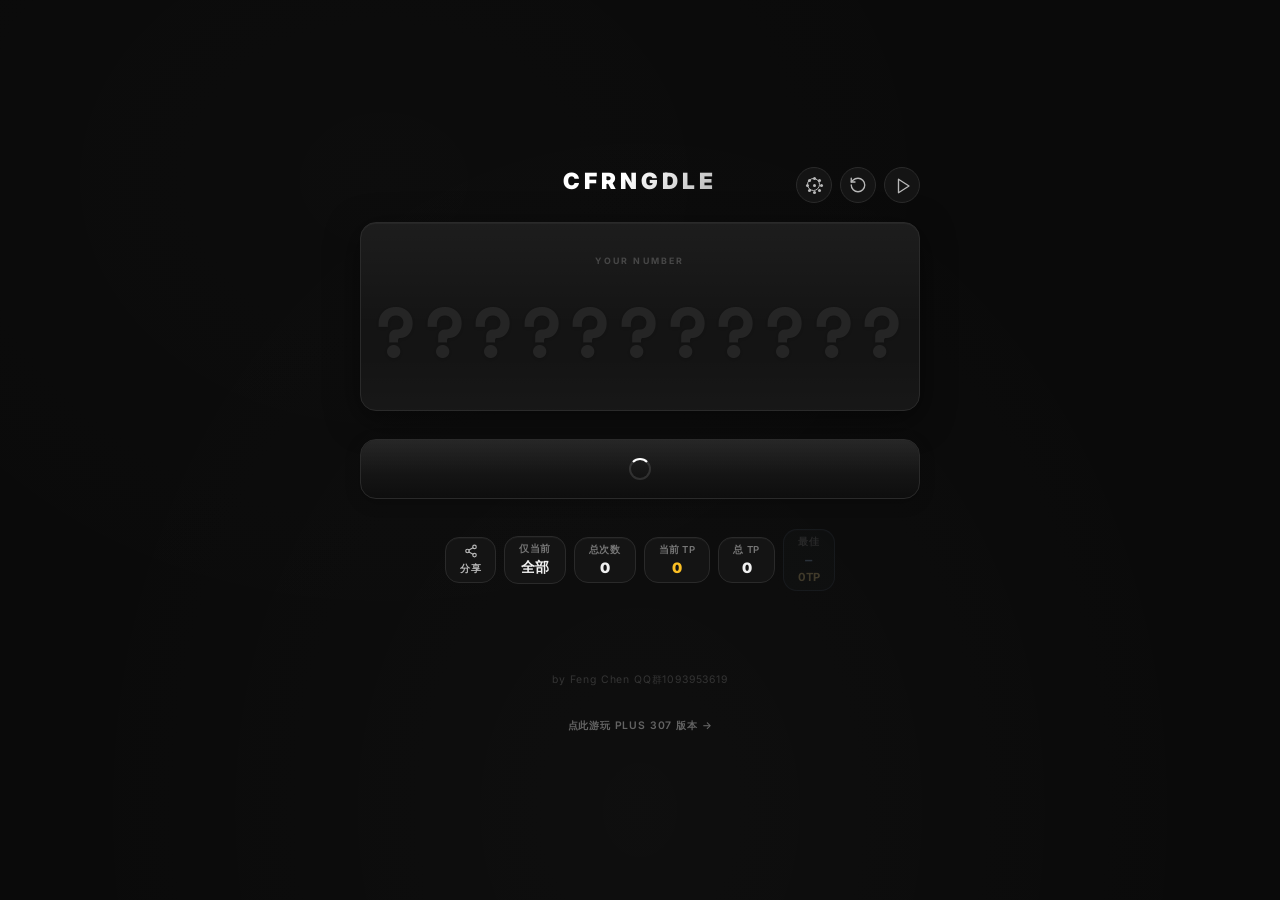
==== commit 95b014ce: "Add files via upload" ====
--- a/index.html
+++ b/index.html
@@ -73,6 +73,9 @@
         </div>
 
         <div class="footer">by Feng Chen QQ群1093953619</div>
+        <div class="footer" style="margin-top:4px">
+            <a href="https://chenf888.github.io/CFRNGdlePlus/" style="color:var(--prose-2);text-decoration:none;font-weight:600">点此游玩 PLUS 307 版本 →</a>
+        </div>
 
         <div class="tooltip" id="badgeTooltip"></div>
     </div>
